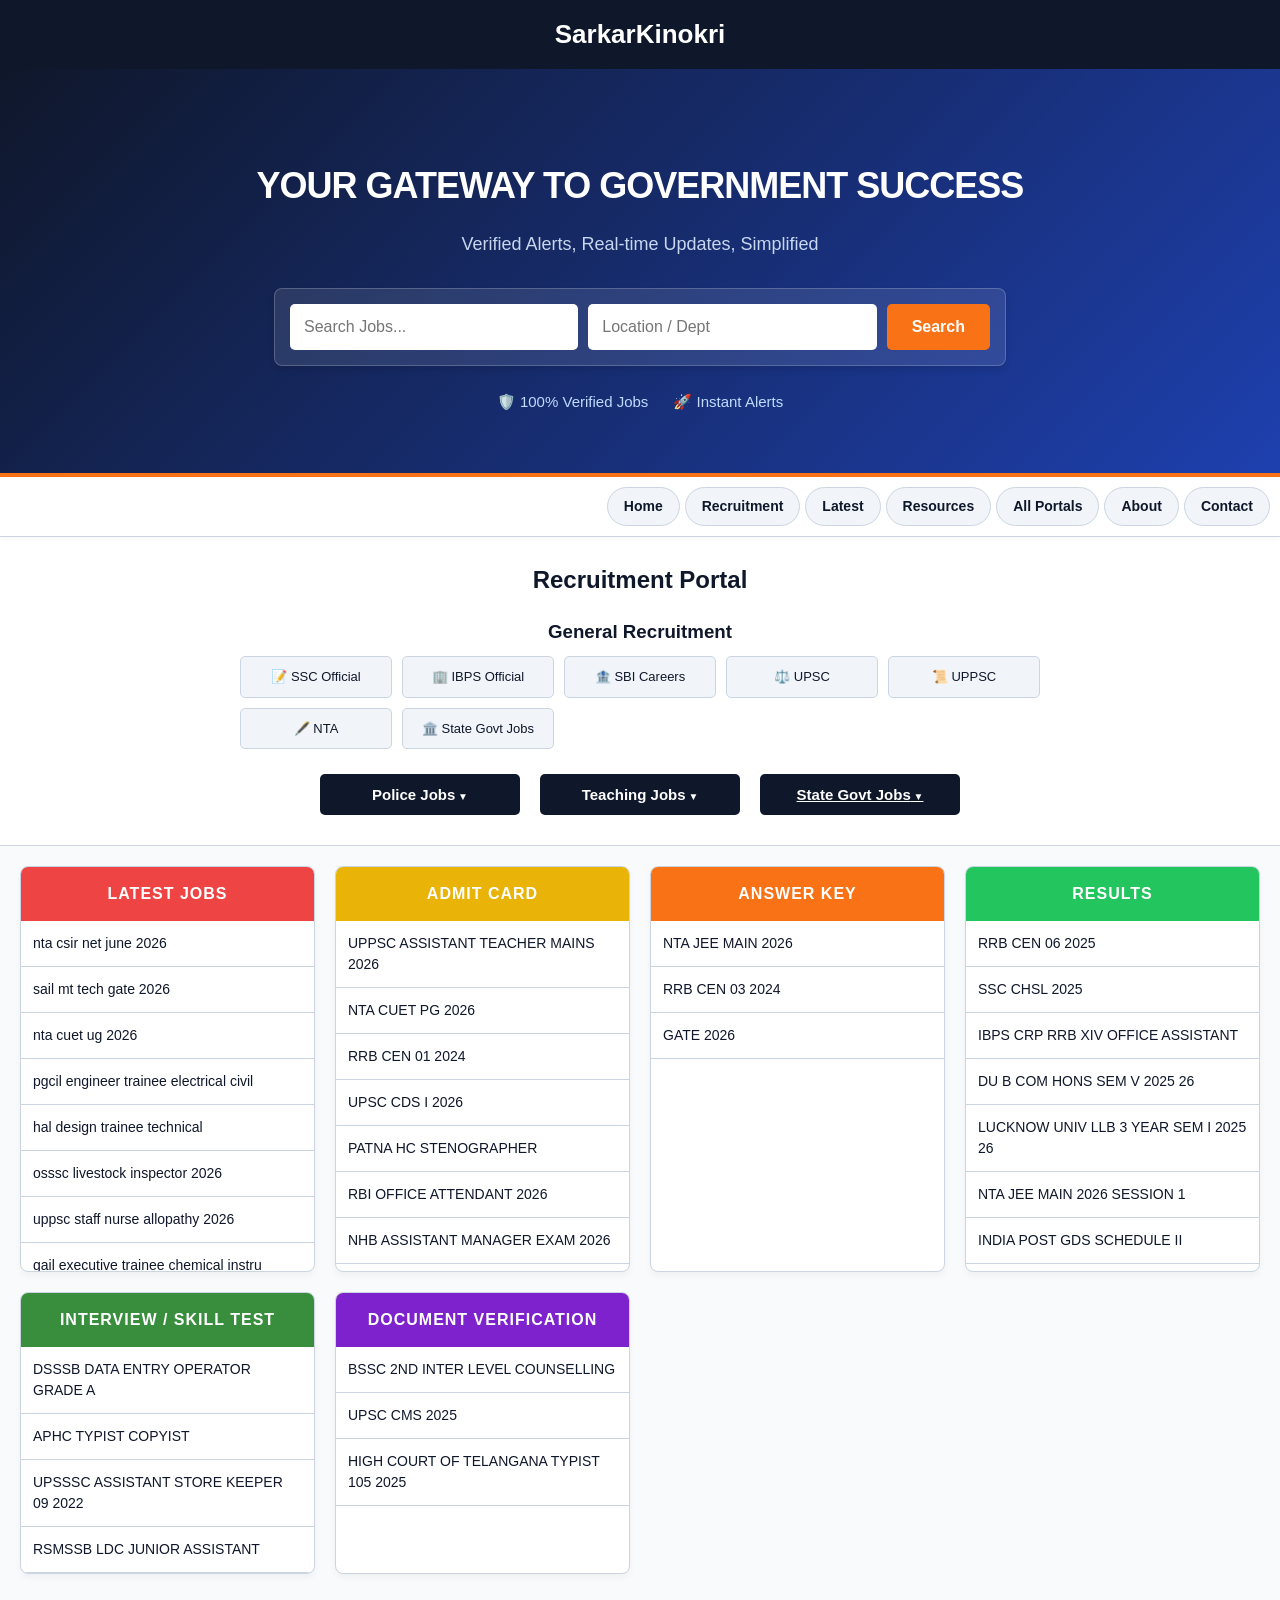
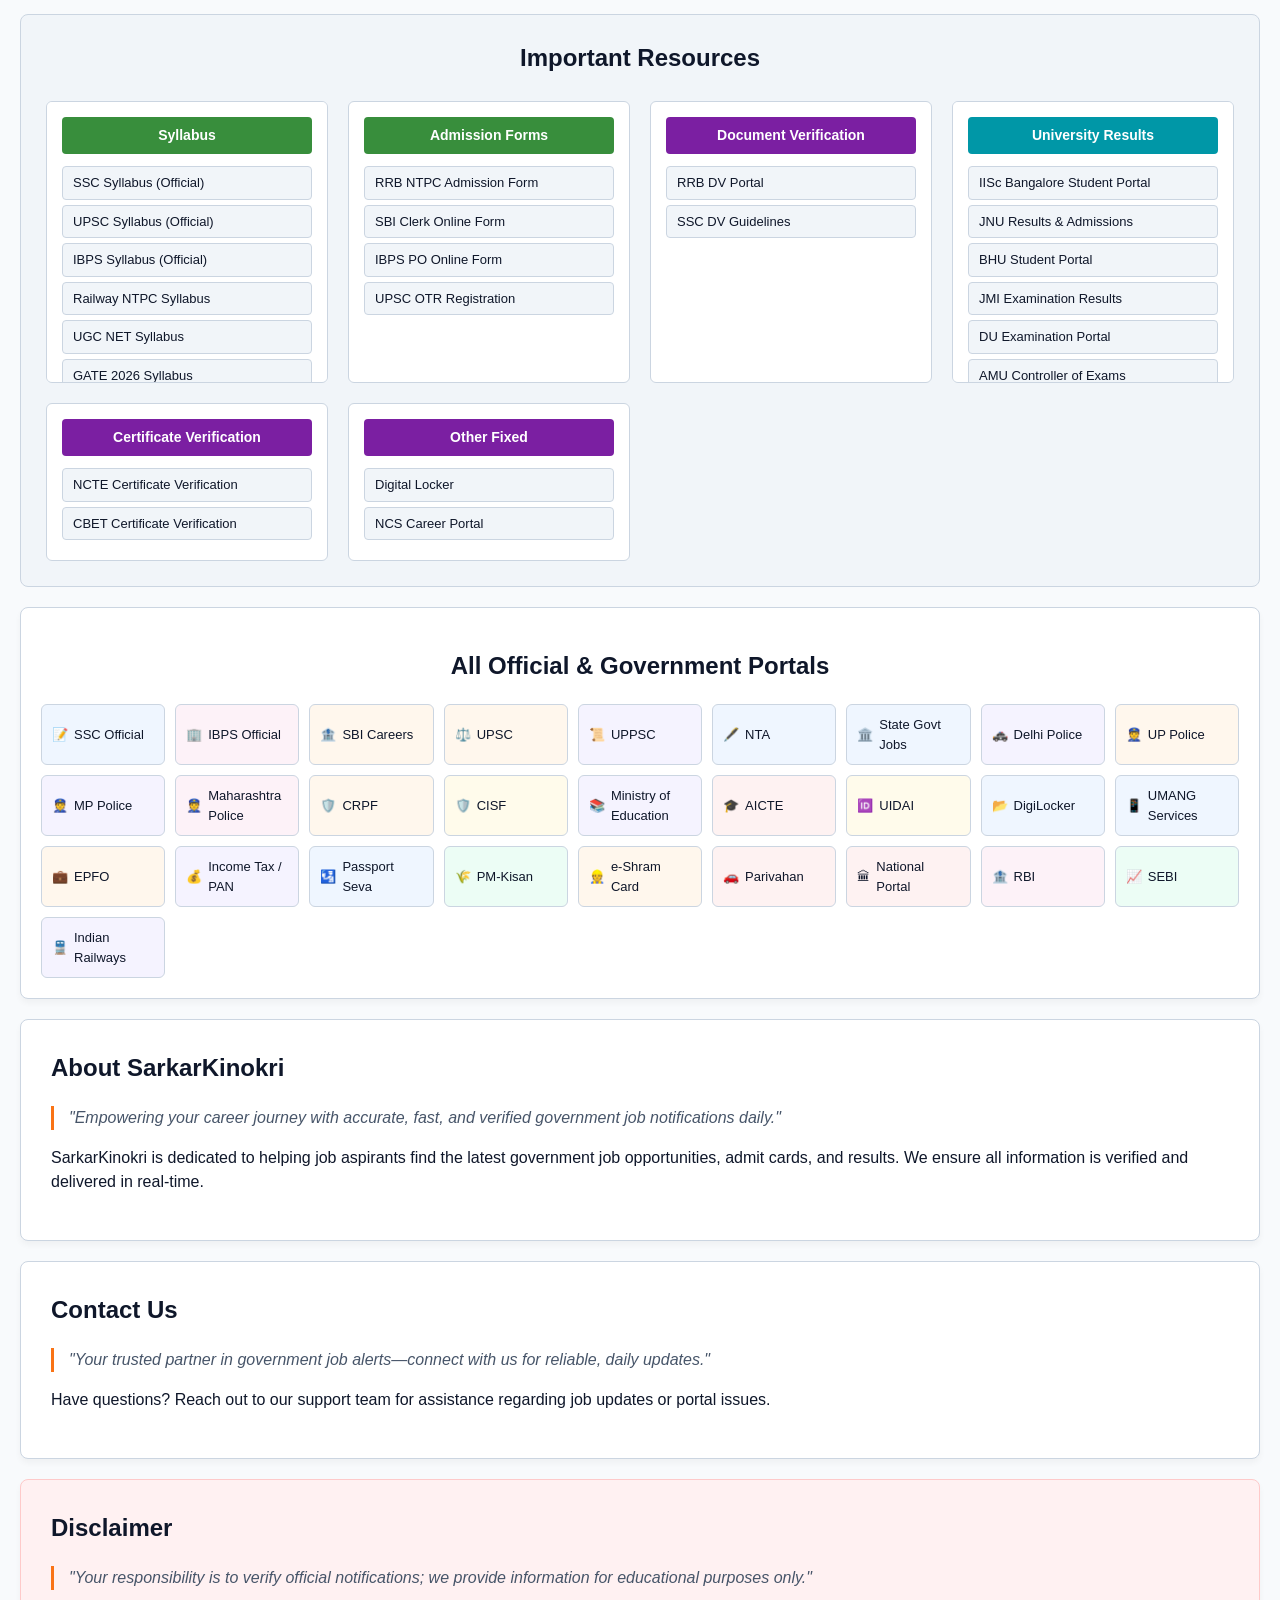
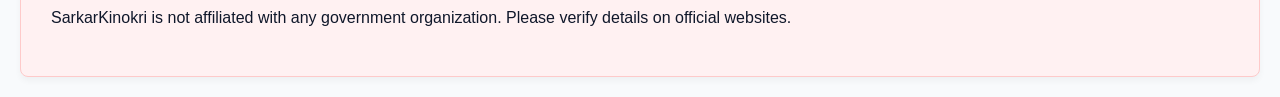
==== index.html @ 3d687a22 "Rename index12gemini.html to index.html" ====
<!DOCTYPE html>
<html lang="hi">
<head>
<meta charset="UTF-8">
<meta name="viewport" content="width=device-width, initial-scale=1.0">
<title>SarkarKinokri | Latest Govt Jobs, Results & Admit Card 2026</title>

<meta name="description" content="SarkarKinokri provides real-time updates for Sarkari Result, Latest Jobs, Admit Cards, Answer Keys and Interview Notices.">

<style>
:root{
    /* Color Palette */
    --brand-red: #dc2626;
    --brand-dark: #0f172a;
    --accent-orange: #f97316;
    --bg-light: #f8fafc;
    --bg-white: #ffffff;
    --bg-accent: #f1f5f9;
    --text-main: #0f172a;
    --text-muted: #475569;
    --border-color: #cbd5e1;
}

html{
    scroll-behavior:smooth;
}

body{
    margin:0;
    font-family: 'Segoe UI', Roboto, Helvetica, Arial, sans-serif;
    background:var(--bg-light);
    color: var(--text-main);
    line-height: 1.5;
}

/* HEADER */
.header{
    background:var(--brand-dark);
    color:white;
    padding:15px;
    text-align:center;
    box-shadow: 0 2px 10px rgba(0,0,0,0.1);
}
.header h1 { margin: 0; font-size: 26px; font-weight: 800; }

/* HERO - Vibrant & Darker */
.hero-section{
    background:linear-gradient(135deg, #0f172a 0%, #1e40af 100%); /* Deep vibrant blue gradient */
    color: white;
    padding:60px 20px;
    text-align:center;
    border-bottom: 4px solid var(--accent-orange);
}
.hero-title{
    font-size:36px;
    font-weight:800;
    margin-bottom:10px;
    letter-spacing: -1px;
    color: white;
}
.hero-subtitle{
    opacity:.9;
    margin-bottom:30px;
    font-size: 18px;
    color: #dbeafe;
}
.hero-search{
    display:flex;
    flex-wrap:wrap;
    justify-content:center;
    gap:10px;
    background: rgba(255,255,255,0.1); /* Transparent White */
    padding: 15px;
    border-radius: 8px;
    max-width: 700px;
    margin: 0 auto;
    border: 1px solid rgba(255,255,255,0.2);
    box-shadow: 0 4px 6px rgba(0,0,0,0.1);
}
.hero-input{
    padding:14px;
    border-radius:5px;
    border: none;
    flex-grow: 1;
    font-size: 16px;
    background: white;
    color: black;
}
.hero-btn{
    background:var(--accent-orange);
    color:white;
    border:none;
    padding:14px 25px;
    border-radius:5px;
    font-weight:bold;
    cursor:pointer;
    font-size: 16px;
    transition: background 0.2s;
}
.hero-btn:hover { background: #ea580c; }
.hero-trust{
    margin-top:25px;
    display:flex;
    justify-content:center;
    gap:25px;
    flex-wrap:wrap;
    font-size:15px;
    color: #bfdbfe;
}

/* STICKY TABS */
.sticky-tabs{
    position:sticky;
    top:0;
    background:var(--bg-white);
    display:flex;
    justify-content: flex-end;
    overflow-x:auto;
    gap:5px;
    padding:10px;
    border-bottom:1px solid var(--border-color);
    z-index:1000;
    box-shadow: 0 2px 5px rgba(0,0,0,0.03);
}
.sticky-tabs a{
    padding:8px 16px;
    background:var(--bg-accent);
    text-decoration:none;
    color: var(--text-main);
    border-radius:20px;
    font-size:14px;
    font-weight: 600;
    white-space:nowrap;
    transition:.2s;
    border: 1px solid var(--border-color);
}
.sticky-tabs a:hover{
    background: var(--brand-red);
    color: white;
    border-color: var(--brand-red);
}

/* RECRUITMENT SECTION - Fixed Identical Buttons */
.recruitment-section{
    background:var(--bg-white);
    padding:25px 20px;
    text-align:center;
    border-bottom: 1px solid var(--border-color);
}
.recruitment-section h2 { color: var(--brand-dark); margin-top: 0; }

.recruit-grid {
    display: block;
    margin-top: 20px;
}
.recruit-box {
    position: relative;
    display: inline-block;
    width: 200px;
    margin: 5px;
    vertical-align: top;
}
.recruit-btn-main {
    width: 100%;
    padding: 12px;
    background: var(--brand-dark);
    color: white;
    border: none;
    border-radius: 5px;
    font-size: 15px;
    font-weight: 600;
    cursor: pointer;
    transition: background 0.2s;
    text-align: center;
    box-sizing: border-box; /* Crucial for width */
}
.recruit-box:hover .recruit-btn-main {
    background: var(--brand-red);
}

.dropdown-indicator::after {
    content: " ▼";
    font-size: 10px;
    vertical-align: middle;
}

.link-btn {
    text-decoration: underline;
}

/* Dropdown Content */
.dropdown-content {
    display: none;
    position: absolute;
    background-color: var(--bg-white);
    min-width: 220px;
    box-shadow: 0px 8px 16px 0px rgba(0,0,0,0.1);
    z-index: 10;
    border: 1px solid var(--border-color);
    border-radius: 5px;
    margin-top: 5px;
    left: 50%;
    transform: translateX(-50%);
    text-align: left;
}
.dropdown-content a {
    color: var(--text-main);
    padding: 10px 14px;
    text-decoration: none;
    display: block;
    font-size: 13px;
    border-bottom: 1px solid var(--border-color);
}
.dropdown-content a:hover {
    background-color: var(--bg-accent);
    color: var(--brand-red);
}
.recruit-box:hover .dropdown-content {
    display: block;
}

/* Direct Links Style (General) */
.direct-links {
    display: grid;
    grid-template-columns: repeat(auto-fill, minmax(130px, 1fr));
    gap: 10px;
    justify-content: center;
    max-width: 800px;
    margin: 0 auto;
}
.direct-links a {
    background: var(--bg-accent);
    color: var(--text-main);
    padding: 10px;
    border-radius: 5px;
    text-decoration: none;
    font-size: 13px;
    border: 1px solid var(--border-color);
    transition: .2s;
    display: flex;
    align-items: center;
    justify-content: center;
    gap: 5px;
}
.direct-links a:hover {
    background: #e2e8f0;
    border-color: #94a3b8;
}

/* BOARD */
.board{
    display:grid;
    grid-template-columns:repeat(auto-fit,minmax(280px,1fr));
    gap:20px;
    padding:20px;
}
.card{
    background:var(--bg-white);
    border-radius:8px;
    box-shadow:0 4px 6px rgba(0,0,0,0.04);
    overflow:hidden;
    border: 1px solid var(--border-color);
    transition: transform 0.2s;
}
.card:hover { transform: translateY(-3px); }
.card h3{
    margin:0;
    padding:15px;
    font-size:16px;
    color:white;
    text-align:center;
    text-transform: uppercase;
    letter-spacing: 1px;
}
.red{background:#ef4444;}
.yellow{background:#eab308;color:black;}
.orange{background:#f97316;}
.green{background:#22c55e;}
.blue{background:#388e3c;}
.purple{background:#7e22ce;} /* New Color for DV */

.list{
    list-style:none;
    margin:0;
    padding:0;
    max-height:350px;
    overflow-y:auto;
}
.list li{border-bottom:1px solid var(--border-color);}
.list a{
    display:block;
    padding:12px;
    text-decoration:none;
    color: var(--text-main);
    font-size:14px;
    transition: background 0.2s;
}
.list a:hover{background:var(--bg-accent); color: var(--brand-red); padding-left: 15px;}

/* IMPORTANT RESOURCES */
.resources{
    background:var(--bg-accent);
    margin:20px;
    padding:25px;
    border-radius:8px;
    border: 1px solid var(--border-color);
}
.resources h2{text-align:center;margin-bottom:25px; color: var(--brand-dark); margin-top: 0;}
.resource-grid{
    display:grid;
    grid-template-columns:repeat(auto-fit,minmax(250px,1fr));
    gap:20px;
}
.resource-box{
    background:var(--bg-white);
    padding:15px;
    border-radius:6px;
    border: 1px solid var(--border-color);
    max-height: 250px;
    overflow-y: auto;
}
.resource-box h4{
    margin:0 0 12px 0;
    padding:8px;
    border-radius:4px;
    font-size:14px;
    color:white;
    text-align: center;
    position: sticky;
    top: -15px;
}
.resource-box a{
    display:block;
    margin: 5px 0;
    font-size:13px;
    text-decoration:none;
    background:var(--bg-accent);
    padding:6px 10px;
    border-radius:4px;
    color: var(--text-main);
    border: 1px solid var(--border-color);
    transition: 0.2s;
}
.resource-box a:hover{
    background: var(--brand-red);
    color: white;
    border-color: var(--brand-red);
}

/* ALL PORTALS - Updated Width & Random Colors */
.all-portals{
    background:var(--bg-white);
    margin:20px;
    padding:20px;
    border-radius:8px;
    box-shadow:0 4px 6px rgba(0,0,0,0.04);
    border: 1px solid var(--border-color);
}
.portal-grid{
    display:grid;
    grid-template-columns:repeat(auto-fill,minmax(120px,1fr)); /* Reduced width */
    gap:10px;
}
.portal-item2{
    display:flex;
    align-items:center;
    gap:6px;
    /* Random pastel colors assigned via JS */
    padding:10px;
    border-radius:6px;
    text-decoration:none;
    font-size:13px;
    color: var(--text-main);
    border:1px solid var(--border-color);
    transition: 0.2s;
    font-weight: 500;
}
.portal-item2:hover{
    border-color: var(--brand-red);
    background: #fff1f1 !important;
}

/* INFO SECTIONS */
.info-section {
    background: var(--bg-white);
    margin: 20px;
    padding: 30px;
    border-radius: 8px;
    border: 1px solid var(--border-color);
    box-shadow:0 4px 6px rgba(0,0,0,0.04);
}
.info-section h2 { margin-top: 0; color: var(--brand-dark); }
.seo-quote {
    font-style: italic;
    color: var(--text-muted);
    border-left: 3px solid var(--accent-orange);
    padding-left: 15px;
    margin: 15px 0;
}

/* MOBILE */
@media(max-width:600px){
    .hero-input{width:100%; box-sizing: border-box;}
    .hero-btn{width:100%;}
    .hero-search{flex-direction:column; background: transparent; padding: 0; border: none;}
    .hero-title{font-size:26px;}
    .board { padding: 10px; gap: 15px; }
    .resources { margin: 10px; padding: 15px; }
    .recruit-box { width: 100%; margin: 5px 0; }
}
</style>
</head>

<body>

<header class="header">
<h1>SarkarKinokri</h1>
</header>

<section class="hero-section">
<h2 class="hero-title">YOUR GATEWAY TO GOVERNMENT SUCCESS</h2>
<p class="hero-subtitle">Verified Alerts, Real-time Updates, Simplified</p>
<div class="hero-search">
<input type="text" id="searchInput" placeholder="Search Jobs..." class="hero-input">
<input type="text" placeholder="Location / Dept" class="hero-input">
<button class="hero-btn" onclick="heroSearch()">Search</button>
</div>
<div class="hero-trust">
<div>🛡️ 100% Verified Jobs</div>
<div>🚀 Instant Alerts</div>
</div>
</section>

<div class="sticky-tabs">
<a href="#">Home</a>
<a href="#recruitment">Recruitment</a>
<a href="#board">Latest</a>
<a href="#resources">Resources</a>
<a href="#allportals">All Portals</a>
<a href="#about">About</a>
<a href="#contact">Contact</a>
</div>

<section id="recruitment" class="recruitment-section">
    <h2>Recruitment Portal</h2>
    <div class="recruit-grid">
        
        <div style="margin-bottom: 20px;">
            <h3 style="margin-bottom:10px;">General Recruitment</h3>
            <div class="direct-links" id="list-recruitment"></div>
        </div>

        <div style="display:flex; flex-wrap: wrap; gap: 10px; justify-content: center;">
            <div class="recruit-box" id="box-police">
                <button class="recruit-btn-main dropdown-indicator">Police Jobs</button>
                <div class="dropdown-content" id="list-police"></div>
            </div>
            <div class="recruit-box" id="box-teaching">
                <button class="recruit-btn-main dropdown-indicator">Teaching Jobs</button>
                <div class="dropdown-content" id="list-teaching"></div>
            </div>
            <div class="recruit-box" id="box-state">
                <button class="recruit-btn-main dropdown-indicator link-btn">State Govt Jobs</button>
                <div class="dropdown-content" id="list-state">
                    <a href="#">Coming Soon</a>
                </div>
            </div>
        </div>
    </div>
</section>

<main id="board" class="board">
<div class="card"><h3 class="red">Latest Jobs</h3><ul id="list-jobs" class="list"></ul></div>
<div class="card"><h3 class="yellow">Admit Card</h3><ul id="list-admit" class="list"></ul></div>
<div class="card"><h3 class="orange">Answer Key</h3><ul id="list-answer" class="list"></ul></div>
<div class="card"><h3 class="green">Results</h3><ul id="list-result" class="list"></ul></div>
<div class="card"><h3 class="blue">Interview / Skill Test</h3><ul id="list-interview" class="list"></ul></div>
<div class="card"><h3 class="purple">Document Verification</h3><ul id="list-dv" class="list"></ul></div> </main>

<section id="resources" class="resources">
<h2>Important Resources</h2>
<div id="resource-grid" class="resource-grid"></div>
</section>

<section id="allportals" class="all-portals">
<h2 style="text-align:center;">All Official & Government Portals</h2>
<div id="all-portal-grid" class="portal-grid"></div>
</section>

<section id="about" class="info-section">
    <h2>About SarkarKinokri</h2>
    <p class="seo-quote">"Empowering your career journey with accurate, fast, and verified government job notifications daily."</p>
    <p>SarkarKinokri is dedicated to helping job aspirants find the latest government job opportunities, admit cards, and results. We ensure all information is verified and delivered in real-time.</p>
</section>

<section id="contact" class="info-section">
    <h2>Contact Us</h2>
    <p class="seo-quote">"Your trusted partner in government job alerts—connect with us for reliable, daily updates."</p>
    <p>Have questions? Reach out to our support team for assistance regarding job updates or portal issues.</p>
</section>

<section id="disclaimer" class="info-section" style="background:#fff1f2; border-color:#fecaca;">
    <h2>Disclaimer</h2>
    <p class="seo-quote">"Your responsibility is to verify official notifications; we provide information for educational purposes only."</p>
    <p>SarkarKinokri is not affiliated with any government organization. Please verify details on official websites.</p>
</section>

<script>
function heroSearch(){
    let value=document.getElementById("searchInput").value.toLowerCase();
    if(value.includes("admit")) location.href="#board";
    else if(value.includes("result")) location.href="#board";
    else if(value.includes("answer")) location.href="#board";
    else if(value.includes("interview")) location.href="#board";
    else location.href="#board";
}

async function loadPortal(){
    // Updated: Removed mainboard.json
    const [eventsData, portals, important] = await Promise.all([
        fetch('data/events.json').then(r=>r.json()), 
        fetch('data/staticportals.json').then(r=>r.json()),
        fetch('data/importantlinks.json').then(r=>r.json())
    ]);

    /* Populate Specific Recruitment Sections */
    portals.filter(p=>p.category==="recruitment")
    .forEach(p=>{
        document.getElementById("list-recruitment").innerHTML+=`<a href="${p.url}" target="_blank">${p.icon} ${p.name}</a>`;
    });

    portals.filter(p=>p.category==="police")
    .forEach(p=>{
        document.getElementById("list-police").innerHTML+=`<a href="${p.url}" target="_blank">${p.icon} ${p.name}</a>`;
    });

    portals.filter(p=>p.category==="teaching")
    .forEach(p=>{
        document.getElementById("list-teaching").innerHTML+=`<a href="${p.url}" target="_blank">${p.icon} ${p.name}</a>`;
    });

    /* All Portals - Multi-colored */
    const pastelColors = ["#fef2f2", "#fff7ed", "#fffbeb", "#ecfdf5", "#eff6ff", "#f5f3ff", "#fdf2f8"];
    portals.forEach(p=>{
        let randomColor = pastelColors[Math.floor(Math.random() * pastelColors.length)];
        document.getElementById("all-portal-grid")
        .innerHTML+=`<a href="${p.url}" class="portal-item2" target="_blank" style="background:${randomColor}"><span>${p.icon}</span>${p.name}</a>`;
    });

    /* Latest Jobs - Updated: Populating from events.json with Ongoing/Scheduled */
    const jobList = document.getElementById("list-jobs");
    eventsData.data.filter(e => e.type === "Recruitment" && (e.status === "Active" || e.status === "Ongoing" || e.status === "Scheduled"))
    .forEach(job => {
        // Using matching ID and 'master' field for title
        jobList.innerHTML += `<li><a href="details.html?id=${job.id}">${job.master.replace(/-/g, ' ')}</a></li>`;
    });

    /* Board Columns - Admit Card, Results, etc. */
    // 1. Define Synonyms
    const dvSynonyms = ["document verification", "dv", "document scrutiny", "counselling"];
    const admitSynonyms = ["admit card", "hall ticket", "admission slip", "e-admit", "call letter", "city intimation"];
    const resultSynonyms = ["result", "merit list", "scorecard", "marksheet", "final selection"];

    eventsData.data.forEach(item => {
        let type = (item.type || "").toLowerCase();
        let linkText = item.master.replace(/-/g, ' ').toUpperCase(); // Using 'master' for better title
        let linkHTML = `<li><a href="details.html?id=${item.id}">${linkText}</a></li>`;
        
        // 2. Refined Filtering Logic
        if(admitSynonyms.some(synonym => type.includes(synonym))) {
            document.getElementById("list-admit").innerHTML += linkHTML;
        } else if(resultSynonyms.some(synonym => type.includes(synonym))) {
            document.getElementById("list-result").innerHTML += linkHTML;
        } else if(type.includes("answer") || type.includes("response")) {
            document.getElementById("list-answer").innerHTML += linkHTML;
        } else if(dvSynonyms.some(synonym => type.includes(synonym))) {
            // 3. Route to DV Card
            document.getElementById("list-dv").innerHTML += linkHTML;
        } else if(type.includes("interview") || type.includes("skill") || type.includes("physical") || type.includes("medical")) {
            // 4. Interview card only gets true interviews
            document.getElementById("list-interview").innerHTML += linkHTML;
        }
    });

    /* Important Grid */
    important.forEach(cat=>{
        let color=["#d32f2f","#1976d2","#f57c00","#388e3c","#7b1fa2","#0097a7"];
        let random=color[Math.floor(Math.random()*color.length)];
        let box=`<div class="resource-box"><h4 style="background:${random}">${cat.category}</h4>`;
        cat.links.forEach(link=>{
            box+=`<a href="${link.url}" target="_blank">${link.title}</a>`;
        });
        box+=`</div>`;
        document.getElementById("resource-grid").innerHTML+=box;
    });
}

loadPortal();
</script>

</body>
</html>
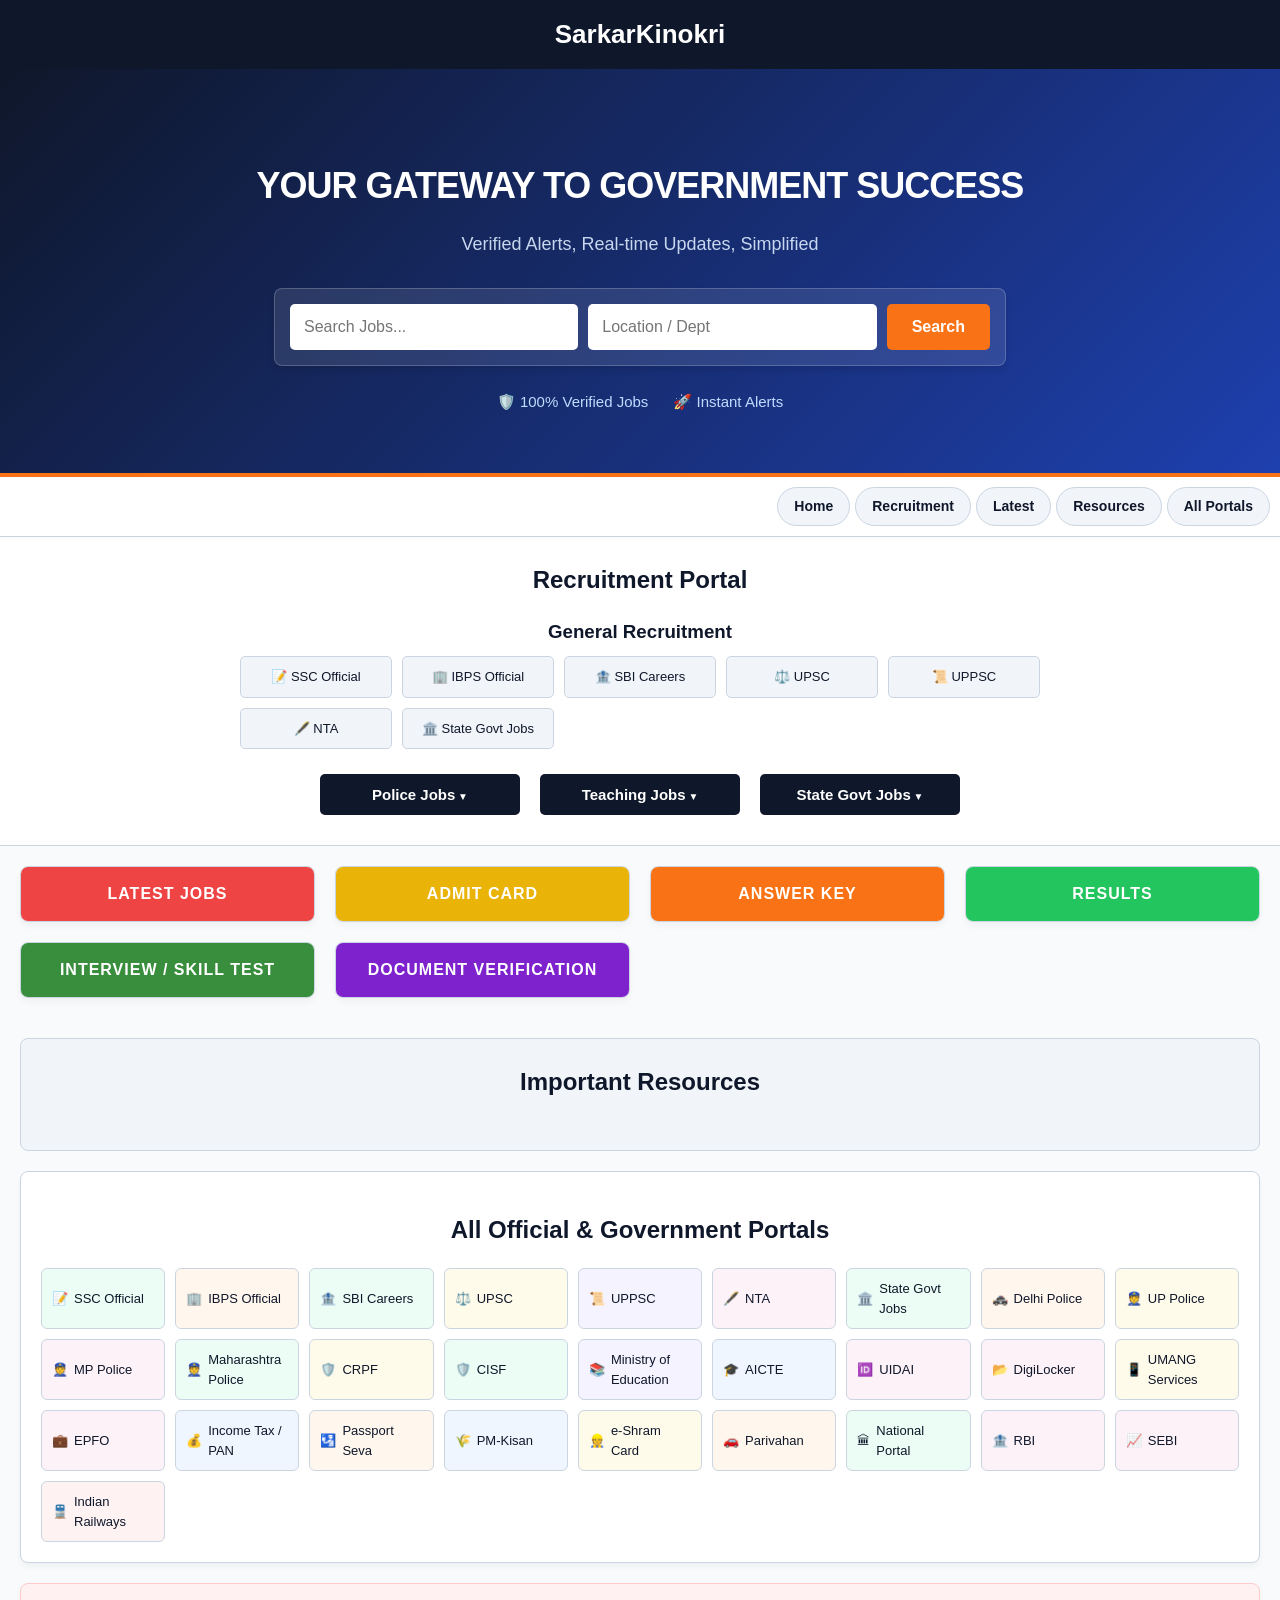
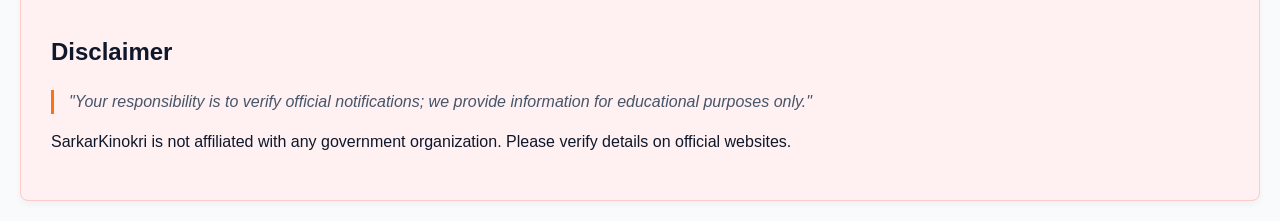
==== commit 1092a697: "Update index.html" ====
--- a/index.html
+++ b/index.html
@@ -4,12 +4,10 @@
 <meta charset="UTF-8">
 <meta name="viewport" content="width=device-width, initial-scale=1.0">
 <title>SarkarKinokri | Latest Govt Jobs, Results & Admit Card 2026</title>
-
 <meta name="description" content="SarkarKinokri provides real-time updates for Sarkari Result, Latest Jobs, Admit Cards, Answer Keys and Interview Notices.">
 
 <style>
 :root{
-    /* Color Palette */
     --brand-red: #dc2626;
     --brand-dark: #0f172a;
     --accent-orange: #f97316;
@@ -21,392 +19,83 @@
     --border-color: #cbd5e1;
 }
 
-html{
-    scroll-behavior:smooth;
-}
-
-body{
-    margin:0;
-    font-family: 'Segoe UI', Roboto, Helvetica, Arial, sans-serif;
-    background:var(--bg-light);
-    color: var(--text-main);
-    line-height: 1.5;
-}
+html{ scroll-behavior:smooth; }
+body{ margin:0; font-family: 'Segoe UI', Roboto, Helvetica, Arial, sans-serif; background:var(--bg-light); color: var(--text-main); line-height: 1.5; }
 
 /* HEADER */
-.header{
-    background:var(--brand-dark);
-    color:white;
-    padding:15px;
-    text-align:center;
-    box-shadow: 0 2px 10px rgba(0,0,0,0.1);
-}
+.header{ background:var(--brand-dark); color:white; padding:15px; text-align:center; box-shadow: 0 2px 10px rgba(0,0,0,0.1); }
 .header h1 { margin: 0; font-size: 26px; font-weight: 800; }
 
-/* HERO - Vibrant & Darker */
-.hero-section{
-    background:linear-gradient(135deg, #0f172a 0%, #1e40af 100%); /* Deep vibrant blue gradient */
-    color: white;
-    padding:60px 20px;
-    text-align:center;
-    border-bottom: 4px solid var(--accent-orange);
-}
-.hero-title{
-    font-size:36px;
-    font-weight:800;
-    margin-bottom:10px;
-    letter-spacing: -1px;
-    color: white;
-}
-.hero-subtitle{
-    opacity:.9;
-    margin-bottom:30px;
-    font-size: 18px;
-    color: #dbeafe;
-}
-.hero-search{
-    display:flex;
-    flex-wrap:wrap;
-    justify-content:center;
-    gap:10px;
-    background: rgba(255,255,255,0.1); /* Transparent White */
-    padding: 15px;
-    border-radius: 8px;
-    max-width: 700px;
-    margin: 0 auto;
-    border: 1px solid rgba(255,255,255,0.2);
-    box-shadow: 0 4px 6px rgba(0,0,0,0.1);
-}
-.hero-input{
-    padding:14px;
-    border-radius:5px;
-    border: none;
-    flex-grow: 1;
-    font-size: 16px;
-    background: white;
-    color: black;
-}
-.hero-btn{
-    background:var(--accent-orange);
-    color:white;
-    border:none;
-    padding:14px 25px;
-    border-radius:5px;
-    font-weight:bold;
-    cursor:pointer;
-    font-size: 16px;
-    transition: background 0.2s;
-}
+/* HERO */
+.hero-section{ background:linear-gradient(135deg, #0f172a 0%, #1e40af 100%); color: white; padding:60px 20px; text-align:center; border-bottom: 4px solid var(--accent-orange); }
+.hero-title{ font-size:36px; font-weight:800; margin-bottom:10px; letter-spacing: -1px; color: white; }
+.hero-subtitle{ opacity:.9; margin-bottom:30px; font-size: 18px; color: #dbeafe; }
+.hero-search{ display:flex; flex-wrap:wrap; justify-content:center; gap:10px; background: rgba(255,255,255,0.1); padding: 15px; border-radius: 8px; max-width: 700px; margin: 0 auto; border: 1px solid rgba(255,255,255,0.2); box-shadow: 0 4px 6px rgba(0,0,0,0.1); }
+.hero-input{ padding:14px; border-radius:5px; border: none; flex-grow: 1; font-size: 16px; background: white; color: black; }
+.hero-btn{ background:var(--accent-orange); color:white; border:none; padding:14px 25px; border-radius:5px; font-weight:bold; cursor:pointer; font-size: 16px; transition: background 0.2s; }
 .hero-btn:hover { background: #ea580c; }
-.hero-trust{
-    margin-top:25px;
-    display:flex;
-    justify-content:center;
-    gap:25px;
-    flex-wrap:wrap;
-    font-size:15px;
-    color: #bfdbfe;
-}
+.hero-trust{ margin-top:25px; display:flex; justify-content:center; gap:25px; flex-wrap:wrap; font-size:15px; color: #bfdbfe; }
 
 /* STICKY TABS */
-.sticky-tabs{
-    position:sticky;
-    top:0;
-    background:var(--bg-white);
-    display:flex;
-    justify-content: flex-end;
-    overflow-x:auto;
-    gap:5px;
-    padding:10px;
-    border-bottom:1px solid var(--border-color);
-    z-index:1000;
-    box-shadow: 0 2px 5px rgba(0,0,0,0.03);
-}
-.sticky-tabs a{
-    padding:8px 16px;
-    background:var(--bg-accent);
-    text-decoration:none;
-    color: var(--text-main);
-    border-radius:20px;
-    font-size:14px;
-    font-weight: 600;
-    white-space:nowrap;
-    transition:.2s;
-    border: 1px solid var(--border-color);
-}
-.sticky-tabs a:hover{
-    background: var(--brand-red);
-    color: white;
-    border-color: var(--brand-red);
-}
-
-/* RECRUITMENT SECTION - Fixed Identical Buttons */
-.recruitment-section{
-    background:var(--bg-white);
-    padding:25px 20px;
-    text-align:center;
-    border-bottom: 1px solid var(--border-color);
-}
+.sticky-tabs{ position:sticky; top:0; background:var(--bg-white); display:flex; justify-content: flex-end; overflow-x:auto; gap:5px; padding:10px; border-bottom:1px solid var(--border-color); z-index:1000; box-shadow: 0 2px 5px rgba(0,0,0,0.03); }
+.sticky-tabs a{ padding:8px 16px; background:var(--bg-accent); text-decoration:none; color: var(--text-main); border-radius:20px; font-size:14px; font-weight: 600; white-space:nowrap; transition:.2s; border: 1px solid var(--border-color); }
+.sticky-tabs a:hover{ background: var(--brand-red); color: white; border-color: var(--brand-red); }
+
+/* RECRUITMENT SECTION */
+.recruitment-section{ background:var(--bg-white); padding:25px 20px; text-align:center; border-bottom: 1px solid var(--border-color); }
 .recruitment-section h2 { color: var(--brand-dark); margin-top: 0; }
-
-.recruit-grid {
-    display: block;
-    margin-top: 20px;
-}
-.recruit-box {
-    position: relative;
-    display: inline-block;
-    width: 200px;
-    margin: 5px;
-    vertical-align: top;
-}
-.recruit-btn-main {
-    width: 100%;
-    padding: 12px;
-    background: var(--brand-dark);
-    color: white;
-    border: none;
-    border-radius: 5px;
-    font-size: 15px;
-    font-weight: 600;
-    cursor: pointer;
-    transition: background 0.2s;
-    text-align: center;
-    box-sizing: border-box; /* Crucial for width */
-}
-.recruit-box:hover .recruit-btn-main {
-    background: var(--brand-red);
-}
-
-.dropdown-indicator::after {
-    content: " ▼";
-    font-size: 10px;
-    vertical-align: middle;
-}
-
-.link-btn {
-    text-decoration: underline;
-}
-
-/* Dropdown Content */
-.dropdown-content {
-    display: none;
-    position: absolute;
-    background-color: var(--bg-white);
-    min-width: 220px;
-    box-shadow: 0px 8px 16px 0px rgba(0,0,0,0.1);
-    z-index: 10;
-    border: 1px solid var(--border-color);
-    border-radius: 5px;
-    margin-top: 5px;
-    left: 50%;
-    transform: translateX(-50%);
-    text-align: left;
-}
-.dropdown-content a {
-    color: var(--text-main);
-    padding: 10px 14px;
-    text-decoration: none;
-    display: block;
-    font-size: 13px;
-    border-bottom: 1px solid var(--border-color);
-}
-.dropdown-content a:hover {
-    background-color: var(--bg-accent);
-    color: var(--brand-red);
-}
-.recruit-box:hover .dropdown-content {
-    display: block;
-}
-
-/* Direct Links Style (General) */
-.direct-links {
-    display: grid;
-    grid-template-columns: repeat(auto-fill, minmax(130px, 1fr));
-    gap: 10px;
-    justify-content: center;
-    max-width: 800px;
-    margin: 0 auto;
-}
-.direct-links a {
-    background: var(--bg-accent);
-    color: var(--text-main);
-    padding: 10px;
-    border-radius: 5px;
-    text-decoration: none;
-    font-size: 13px;
-    border: 1px solid var(--border-color);
-    transition: .2s;
-    display: flex;
-    align-items: center;
-    justify-content: center;
-    gap: 5px;
-}
-.direct-links a:hover {
-    background: #e2e8f0;
-    border-color: #94a3b8;
-}
+.recruit-grid { display: block; margin-top: 20px; }
+.recruit-box { position: relative; display: inline-block; width: 200px; margin: 5px; vertical-align: top; }
+.recruit-btn-main { width: 100%; padding: 12px; background: var(--brand-dark); color: white; border: none; border-radius: 5px; font-size: 15px; font-weight: 600; cursor: pointer; transition: background 0.2s; text-align: center; box-sizing: border-box; }
+.recruit-box:hover .recruit-btn-main { background: var(--brand-red); }
+.dropdown-indicator::after { content: " ▼"; font-size: 10px; vertical-align: middle; }
+.dropdown-content { display: none; position: absolute; background-color: var(--bg-white); min-width: 220px; box-shadow: 0px 8px 16px 0px rgba(0,0,0,0.1); z-index: 10; border: 1px solid var(--border-color); border-radius: 5px; margin-top: 5px; left: 50%; transform: translateX(-50%); text-align: left; }
+.dropdown-content a { color: var(--text-main); padding: 10px 14px; text-decoration: none; display: block; font-size: 13px; border-bottom: 1px solid var(--border-color); }
+.dropdown-content a:hover { background-color: var(--bg-accent); color: var(--brand-red); }
+.recruit-box:hover .dropdown-content { display: block; }
+.direct-links { display: grid; grid-template-columns: repeat(auto-fill, minmax(130px, 1fr)); gap: 10px; justify-content: center; max-width: 800px; margin: 0 auto; }
+.direct-links a { background: var(--bg-accent); color: var(--text-main); padding: 10px; border-radius: 5px; text-decoration: none; font-size: 13px; border: 1px solid var(--border-color); transition: .2s; display: flex; align-items: center; justify-content: center; gap: 5px; }
+.direct-links a:hover { background: #e2e8f0; border-color: #94a3b8; }
 
 /* BOARD */
-.board{
-    display:grid;
-    grid-template-columns:repeat(auto-fit,minmax(280px,1fr));
-    gap:20px;
-    padding:20px;
-}
-.card{
-    background:var(--bg-white);
-    border-radius:8px;
-    box-shadow:0 4px 6px rgba(0,0,0,0.04);
-    overflow:hidden;
-    border: 1px solid var(--border-color);
-    transition: transform 0.2s;
-}
+.board{ display:grid; grid-template-columns:repeat(auto-fit,minmax(280px,1fr)); gap:20px; padding:20px; }
+.card{ background:var(--bg-white); border-radius:8px; box-shadow:0 4px 6px rgba(0,0,0,0.04); overflow:hidden; border: 1px solid var(--border-color); transition: transform 0.2s; }
 .card:hover { transform: translateY(-3px); }
-.card h3{
-    margin:0;
-    padding:15px;
-    font-size:16px;
-    color:white;
-    text-align:center;
-    text-transform: uppercase;
-    letter-spacing: 1px;
-}
+.card h3{ margin:0; padding:15px; font-size:16px; color:white; text-align:center; text-transform: uppercase; letter-spacing: 1px; }
 .red{background:#ef4444;}
 .yellow{background:#eab308;color:black;}
 .orange{background:#f97316;}
 .green{background:#22c55e;}
 .blue{background:#388e3c;}
-.purple{background:#7e22ce;} /* New Color for DV */
-
-.list{
-    list-style:none;
-    margin:0;
-    padding:0;
-    max-height:350px;
-    overflow-y:auto;
-}
+.purple{background:#7e22ce;}
+
+.list{ list-style:none; margin:0; padding:0; max-height:350px; overflow-y:auto; }
 .list li{border-bottom:1px solid var(--border-color);}
-.list a{
-    display:block;
-    padding:12px;
-    text-decoration:none;
-    color: var(--text-main);
-    font-size:14px;
-    transition: background 0.2s;
-}
+.list a{ display:block; padding:12px; text-decoration:none; color: var(--text-main); font-size:14px; transition: background 0.2s; }
 .list a:hover{background:var(--bg-accent); color: var(--brand-red); padding-left: 15px;}
 
-/* IMPORTANT RESOURCES */
-.resources{
-    background:var(--bg-accent);
-    margin:20px;
-    padding:25px;
-    border-radius:8px;
-    border: 1px solid var(--border-color);
-}
+/* RESOURCES & PORTALS */
+.resources{ background:var(--bg-accent); margin:20px; padding:25px; border-radius:8px; border: 1px solid var(--border-color); }
 .resources h2{text-align:center;margin-bottom:25px; color: var(--brand-dark); margin-top: 0;}
-.resource-grid{
-    display:grid;
-    grid-template-columns:repeat(auto-fit,minmax(250px,1fr));
-    gap:20px;
-}
-.resource-box{
-    background:var(--bg-white);
-    padding:15px;
-    border-radius:6px;
-    border: 1px solid var(--border-color);
-    max-height: 250px;
-    overflow-y: auto;
-}
-.resource-box h4{
-    margin:0 0 12px 0;
-    padding:8px;
-    border-radius:4px;
-    font-size:14px;
-    color:white;
-    text-align: center;
-    position: sticky;
-    top: -15px;
-}
-.resource-box a{
-    display:block;
-    margin: 5px 0;
-    font-size:13px;
-    text-decoration:none;
-    background:var(--bg-accent);
-    padding:6px 10px;
-    border-radius:4px;
-    color: var(--text-main);
-    border: 1px solid var(--border-color);
-    transition: 0.2s;
-}
-.resource-box a:hover{
-    background: var(--brand-red);
-    color: white;
-    border-color: var(--brand-red);
-}
-
-/* ALL PORTALS - Updated Width & Random Colors */
-.all-portals{
-    background:var(--bg-white);
-    margin:20px;
-    padding:20px;
-    border-radius:8px;
-    box-shadow:0 4px 6px rgba(0,0,0,0.04);
-    border: 1px solid var(--border-color);
-}
-.portal-grid{
-    display:grid;
-    grid-template-columns:repeat(auto-fill,minmax(120px,1fr)); /* Reduced width */
-    gap:10px;
-}
-.portal-item2{
-    display:flex;
-    align-items:center;
-    gap:6px;
-    /* Random pastel colors assigned via JS */
-    padding:10px;
-    border-radius:6px;
-    text-decoration:none;
-    font-size:13px;
-    color: var(--text-main);
-    border:1px solid var(--border-color);
-    transition: 0.2s;
-    font-weight: 500;
-}
-.portal-item2:hover{
-    border-color: var(--brand-red);
-    background: #fff1f1 !important;
-}
-
-/* INFO SECTIONS */
-.info-section {
-    background: var(--bg-white);
-    margin: 20px;
-    padding: 30px;
-    border-radius: 8px;
-    border: 1px solid var(--border-color);
-    box-shadow:0 4px 6px rgba(0,0,0,0.04);
-}
-.info-section h2 { margin-top: 0; color: var(--brand-dark); }
-.seo-quote {
-    font-style: italic;
-    color: var(--text-muted);
-    border-left: 3px solid var(--accent-orange);
-    padding-left: 15px;
-    margin: 15px 0;
-}
-
-/* MOBILE */
+.resource-grid{ display:grid; grid-template-columns:repeat(auto-fit,minmax(250px,1fr)); gap:20px; }
+.resource-box{ background:var(--bg-white); padding:15px; border-radius:6px; border: 1px solid var(--border-color); max-height: 250px; overflow-y: auto; }
+.resource-box h4{ margin:0 0 12px 0; padding:8px; border-radius:4px; font-size:14px; color:white; text-align: center; position: sticky; top: -15px; }
+.resource-box a{ display:block; margin: 5px 0; font-size:13px; text-decoration:none; background:var(--bg-accent); padding:6px 10px; border-radius:4px; color: var(--text-main); border: 1px solid var(--border-color); transition: 0.2s; }
+.resource-box a:hover{ background: var(--brand-red); color: white; border-color: var(--brand-red); }
+
+.all-portals{ background:var(--bg-white); margin:20px; padding:20px; border-radius:8px; box-shadow:0 4px 6px rgba(0,0,0,0.04); border: 1px solid var(--border-color); }
+.portal-grid{ display:grid; grid-template-columns:repeat(auto-fill,minmax(120px,1fr)); gap:10px; }
+.portal-item2{ display:flex; align-items:center; gap:6px; padding:10px; border-radius:6px; text-decoration:none; font-size:13px; color: var(--text-main); border:1px solid var(--border-color); transition: 0.2s; font-weight: 500; }
+.portal-item2:hover{ border-color: var(--brand-red); background: #fff1f1 !important; }
+
+.info-section { background: var(--bg-white); margin: 20px; padding: 30px; border-radius: 8px; border: 1px solid var(--border-color); box-shadow:0 4px 6px rgba(0,0,0,0.04); }
+.seo-quote { font-style: italic; color: var(--text-muted); border-left: 3px solid var(--accent-orange); padding-left: 15px; margin: 15px 0; }
+
 @media(max-width:600px){
     .hero-input{width:100%; box-sizing: border-box;}
     .hero-btn{width:100%;}
     .hero-search{flex-direction:column; background: transparent; padding: 0; border: none;}
     .hero-title{font-size:26px;}
-    .board { padding: 10px; gap: 15px; }
-    .resources { margin: 10px; padding: 15px; }
-    .recruit-box { width: 100%; margin: 5px 0; }
 }
 </style>
 </head>
@@ -414,42 +103,38 @@
 <body>
 
 <header class="header">
-<h1>SarkarKinokri</h1>
+    <h1>SarkarKinokri</h1>
 </header>
 
 <section class="hero-section">
-<h2 class="hero-title">YOUR GATEWAY TO GOVERNMENT SUCCESS</h2>
-<p class="hero-subtitle">Verified Alerts, Real-time Updates, Simplified</p>
-<div class="hero-search">
-<input type="text" id="searchInput" placeholder="Search Jobs..." class="hero-input">
-<input type="text" placeholder="Location / Dept" class="hero-input">
-<button class="hero-btn" onclick="heroSearch()">Search</button>
-</div>
-<div class="hero-trust">
-<div>🛡️ 100% Verified Jobs</div>
-<div>🚀 Instant Alerts</div>
-</div>
+    <h2 class="hero-title">YOUR GATEWAY TO GOVERNMENT SUCCESS</h2>
+    <p class="hero-subtitle">Verified Alerts, Real-time Updates, Simplified</p>
+    <div class="hero-search">
+        <input type="text" id="searchInput" placeholder="Search Jobs..." class="hero-input">
+        <input type="text" placeholder="Location / Dept" class="hero-input">
+        <button class="hero-btn" onclick="heroSearch()">Search</button>
+    </div>
+    <div class="hero-trust">
+        <div>🛡️ 100% Verified Jobs</div>
+        <div>🚀 Instant Alerts</div>
+    </div>
 </section>
 
 <div class="sticky-tabs">
-<a href="#">Home</a>
-<a href="#recruitment">Recruitment</a>
-<a href="#board">Latest</a>
-<a href="#resources">Resources</a>
-<a href="#allportals">All Portals</a>
-<a href="#about">About</a>
-<a href="#contact">Contact</a>
+    <a href="#">Home</a>
+    <a href="#recruitment">Recruitment</a>
+    <a href="#board">Latest</a>
+    <a href="#resources">Resources</a>
+    <a href="#allportals">All Portals</a>
 </div>
 
 <section id="recruitment" class="recruitment-section">
     <h2>Recruitment Portal</h2>
     <div class="recruit-grid">
-        
         <div style="margin-bottom: 20px;">
             <h3 style="margin-bottom:10px;">General Recruitment</h3>
             <div class="direct-links" id="list-recruitment"></div>
         </div>
-
         <div style="display:flex; flex-wrap: wrap; gap: 10px; justify-content: center;">
             <div class="recruit-box" id="box-police">
                 <button class="recruit-btn-main dropdown-indicator">Police Jobs</button>
@@ -460,43 +145,30 @@
                 <div class="dropdown-content" id="list-teaching"></div>
             </div>
             <div class="recruit-box" id="box-state">
-                <button class="recruit-btn-main dropdown-indicator link-btn">State Govt Jobs</button>
-                <div class="dropdown-content" id="list-state">
-                    <a href="#">Coming Soon</a>
-                </div>
+                <button class="recruit-btn-main dropdown-indicator">State Govt Jobs</button>
+                <div class="dropdown-content" id="list-state"><a href="#">Coming Soon</a></div>
             </div>
         </div>
     </div>
 </section>
 
 <main id="board" class="board">
-<div class="card"><h3 class="red">Latest Jobs</h3><ul id="list-jobs" class="list"></ul></div>
-<div class="card"><h3 class="yellow">Admit Card</h3><ul id="list-admit" class="list"></ul></div>
-<div class="card"><h3 class="orange">Answer Key</h3><ul id="list-answer" class="list"></ul></div>
-<div class="card"><h3 class="green">Results</h3><ul id="list-result" class="list"></ul></div>
-<div class="card"><h3 class="blue">Interview / Skill Test</h3><ul id="list-interview" class="list"></ul></div>
-<div class="card"><h3 class="purple">Document Verification</h3><ul id="list-dv" class="list"></ul></div> </main>
+    <div class="card"><h3 class="red">Latest Jobs</h3><ul id="list-jobs" class="list"></ul></div>
+    <div class="card"><h3 class="yellow">Admit Card</h3><ul id="list-admit" class="list"></ul></div>
+    <div class="card"><h3 class="orange">Answer Key</h3><ul id="list-answer" class="list"></ul></div>
+    <div class="card"><h3 class="green">Results</h3><ul id="list-result" class="list"></ul></div>
+    <div class="card"><h3 class="blue">Interview / Skill Test</h3><ul id="list-interview" class="list"></ul></div>
+    <div class="card"><h3 class="purple">Document Verification</h3><ul id="list-dv" class="list"></ul></div>
+</main>
 
 <section id="resources" class="resources">
-<h2>Important Resources</h2>
-<div id="resource-grid" class="resource-grid"></div>
+    <h2>Important Resources</h2>
+    <div id="resource-grid" class="resource-grid"></div>
 </section>
 
 <section id="allportals" class="all-portals">
-<h2 style="text-align:center;">All Official & Government Portals</h2>
-<div id="all-portal-grid" class="portal-grid"></div>
-</section>
-
-<section id="about" class="info-section">
-    <h2>About SarkarKinokri</h2>
-    <p class="seo-quote">"Empowering your career journey with accurate, fast, and verified government job notifications daily."</p>
-    <p>SarkarKinokri is dedicated to helping job aspirants find the latest government job opportunities, admit cards, and results. We ensure all information is verified and delivered in real-time.</p>
-</section>
-
-<section id="contact" class="info-section">
-    <h2>Contact Us</h2>
-    <p class="seo-quote">"Your trusted partner in government job alerts—connect with us for reliable, daily updates."</p>
-    <p>Have questions? Reach out to our support team for assistance regarding job updates or portal issues.</p>
+    <h2 style="text-align:center;">All Official & Government Portals</h2>
+    <div id="all-portal-grid" class="portal-grid"></div>
 </section>
 
 <section id="disclaimer" class="info-section" style="background:#fff1f2; border-color:#fecaca;">
@@ -508,95 +180,70 @@
 <script>
 function heroSearch(){
     let value=document.getElementById("searchInput").value.toLowerCase();
-    if(value.includes("admit")) location.href="#board";
-    else if(value.includes("result")) location.href="#board";
-    else if(value.includes("answer")) location.href="#board";
-    else if(value.includes("interview")) location.href="#board";
-    else location.href="#board";
+    location.href="#board";
 }
 
 async function loadPortal(){
-    // Updated: Removed mainboard.json
-    const [eventsData, portals, important] = await Promise.all([
-        fetch('data/events.json').then(r=>r.json()), 
-        fetch('data/staticportals.json').then(r=>r.json()),
-        fetch('data/importantlinks.json').then(r=>r.json())
-    ]);
-
-    /* Populate Specific Recruitment Sections */
-    portals.filter(p=>p.category==="recruitment")
-    .forEach(p=>{
-        document.getElementById("list-recruitment").innerHTML+=`<a href="${p.url}" target="_blank">${p.icon} ${p.name}</a>`;
-    });
-
-    portals.filter(p=>p.category==="police")
-    .forEach(p=>{
-        document.getElementById("list-police").innerHTML+=`<a href="${p.url}" target="_blank">${p.icon} ${p.name}</a>`;
-    });
-
-    portals.filter(p=>p.category==="teaching")
-    .forEach(p=>{
-        document.getElementById("list-teaching").innerHTML+=`<a href="${p.url}" target="_blank">${p.icon} ${p.name}</a>`;
-    });
-
-    /* All Portals - Multi-colored */
-    const pastelColors = ["#fef2f2", "#fff7ed", "#fffbeb", "#ecfdf5", "#eff6ff", "#f5f3ff", "#fdf2f8"];
-    portals.forEach(p=>{
-        let randomColor = pastelColors[Math.floor(Math.random() * pastelColors.length)];
-        document.getElementById("all-portal-grid")
-        .innerHTML+=`<a href="${p.url}" class="portal-item2" target="_blank" style="background:${randomColor}"><span>${p.icon}</span>${p.name}</a>`;
-    });
-
-    /* Latest Jobs - Updated: Populating from events.json with Ongoing/Scheduled */
-    const jobList = document.getElementById("list-jobs");
-    eventsData.data.filter(e => e.type === "Recruitment" && (e.status === "Active" || e.status === "Ongoing" || e.status === "Scheduled"))
-    .forEach(job => {
-        // Using matching ID and 'master' field for title
-        jobList.innerHTML += `<li><a href="details.html?id=${job.id}">${job.master.replace(/-/g, ' ')}</a></li>`;
-    });
-
-    /* Board Columns - Admit Card, Results, etc. */
-    // 1. Define Synonyms
-    const dvSynonyms = ["document verification", "dv", "document scrutiny", "counselling"];
-    const admitSynonyms = ["admit card", "hall ticket", "admission slip", "e-admit", "call letter", "city intimation"];
-    const resultSynonyms = ["result", "merit list", "scorecard", "marksheet", "final selection"];
-
-    eventsData.data.forEach(item => {
-        let type = (item.type || "").toLowerCase();
-        let linkText = item.master.replace(/-/g, ' ').toUpperCase(); // Using 'master' for better title
-        let linkHTML = `<li><a href="details.html?id=${item.id}">${linkText}</a></li>`;
-        
-        // 2. Refined Filtering Logic
-        if(admitSynonyms.some(synonym => type.includes(synonym))) {
-            document.getElementById("list-admit").innerHTML += linkHTML;
-        } else if(resultSynonyms.some(synonym => type.includes(synonym))) {
-            document.getElementById("list-result").innerHTML += linkHTML;
-        } else if(type.includes("answer") || type.includes("response")) {
-            document.getElementById("list-answer").innerHTML += linkHTML;
-        } else if(dvSynonyms.some(synonym => type.includes(synonym))) {
-            // 3. Route to DV Card
-            document.getElementById("list-dv").innerHTML += linkHTML;
-        } else if(type.includes("interview") || type.includes("skill") || type.includes("physical") || type.includes("medical")) {
-            // 4. Interview card only gets true interviews
-            document.getElementById("list-interview").innerHTML += linkHTML;
-        }
-    });
-
-    /* Important Grid */
-    important.forEach(cat=>{
-        let color=["#d32f2f","#1976d2","#f57c00","#388e3c","#7b1fa2","#0097a7"];
-        let random=color[Math.floor(Math.random()*color.length)];
-        let box=`<div class="resource-box"><h4 style="background:${random}">${cat.category}</h4>`;
-        cat.links.forEach(link=>{
-            box+=`<a href="${link.url}" target="_blank">${link.title}</a>`;
+    try {
+        const [eventsData, portals, important] = await Promise.all([
+            fetch('data/events.json').then(r=>r.json()), 
+            fetch('data/staticportals.json').then(r=>r.json()),
+            fetch('data/importantlinks.json').then(r=>r.json())
+        ]);
+
+        /* Populate Recruitment Sections */
+        portals.forEach(p=>{
+            const target = document.getElementById("list-" + p.category);
+            if(target) target.innerHTML+=`<a href="${p.url}" target="_blank">${p.icon} ${p.name}</a>`;
+            
+            let randomColor = ["#fef2f2", "#fff7ed", "#fffbeb", "#ecfdf5", "#eff6ff", "#f5f3ff", "#fdf2f8"][Math.floor(Math.random() * 7)];
+            document.getElementById("all-portal-grid").innerHTML+=`<a href="${p.url}" class="portal-item2" target="_blank" style="background:${randomColor}"><span>${p.icon}</span>${p.name}</a>`;
         });
-        box+=`</div>`;
-        document.getElementById("resource-grid").innerHTML+=box;
-    });
+
+        /* BOARD ROUTING LOGIC */
+        const dvSynonyms = ["document verification", "dv", "document scrutiny", "counselling", "verification"];
+        const admitSynonyms = ["admit card", "hall ticket", "admission slip", "e-admit", "call letter", "city intimation", "city slip"];
+        const resultSynonyms = ["result", "merit list", "scorecard", "marksheet", "final selection", "merit"];
+
+        eventsData.data.forEach(item => {
+            let type = (item.type || "").toLowerCase();
+            let linkText = (item.master || item.title || "UPDATE AVAILABLE").replace(/-/g, ' ').toUpperCase();
+            let linkHTML = `<li><a href="details.html?id=${item.id}">${linkText}</a></li>`;
+            
+            // 1. Latest Jobs (Strict Status check)
+            if (type.includes("recruit") || type.includes("job") || type.includes("notif") || type.includes("apply")) {
+                if (item.status === "Active" || item.status === "Ongoing" || item.status === "Scheduled") {
+                    document.getElementById("list-jobs").innerHTML += linkHTML;
+                }
+            }
+
+            // 2. Routing to Specific Boards
+            if(admitSynonyms.some(syn => type.includes(syn))) {
+                document.getElementById("list-admit").innerHTML += linkHTML;
+            } else if(resultSynonyms.some(syn => type.includes(syn))) {
+                document.getElementById("list-result").innerHTML += linkHTML;
+            } else if(type.includes("answer") || type.includes("response") || type.includes("key")) {
+                document.getElementById("list-answer").innerHTML += linkHTML;
+            } else if(dvSynonyms.some(syn => type.includes(syn))) {
+                document.getElementById("list-dv").innerHTML += linkHTML;
+            } else if(type.includes("interview") || type.includes("skill") || type.includes("physical") || type.includes("medical") || type.includes("pet") || type.includes("pst")) {
+                document.getElementById("list-interview").innerHTML += linkHTML;
+            }
+        });
+
+        /* Resources Grid */
+        important.forEach(cat=>{
+            let color=["#d32f2f","#1976d2","#f57c00","#388e3c","#7b1fa2","#0097a7"];
+            let random=color[Math.floor(Math.random()*color.length)];
+            let box=`<div class="resource-box"><h4 style="background:${random}">${cat.category}</h4>`;
+            cat.links.forEach(link=>{ box+=`<a href="${link.url}" target="_blank">${link.title}</a>`; });
+            box+=`</div>`;
+            document.getElementById("resource-grid").innerHTML+=box;
+        });
+    } catch (e) { console.error("Data Load Error:", e); }
 }
 
 loadPortal();
 </script>
-
 </body>
 </html>
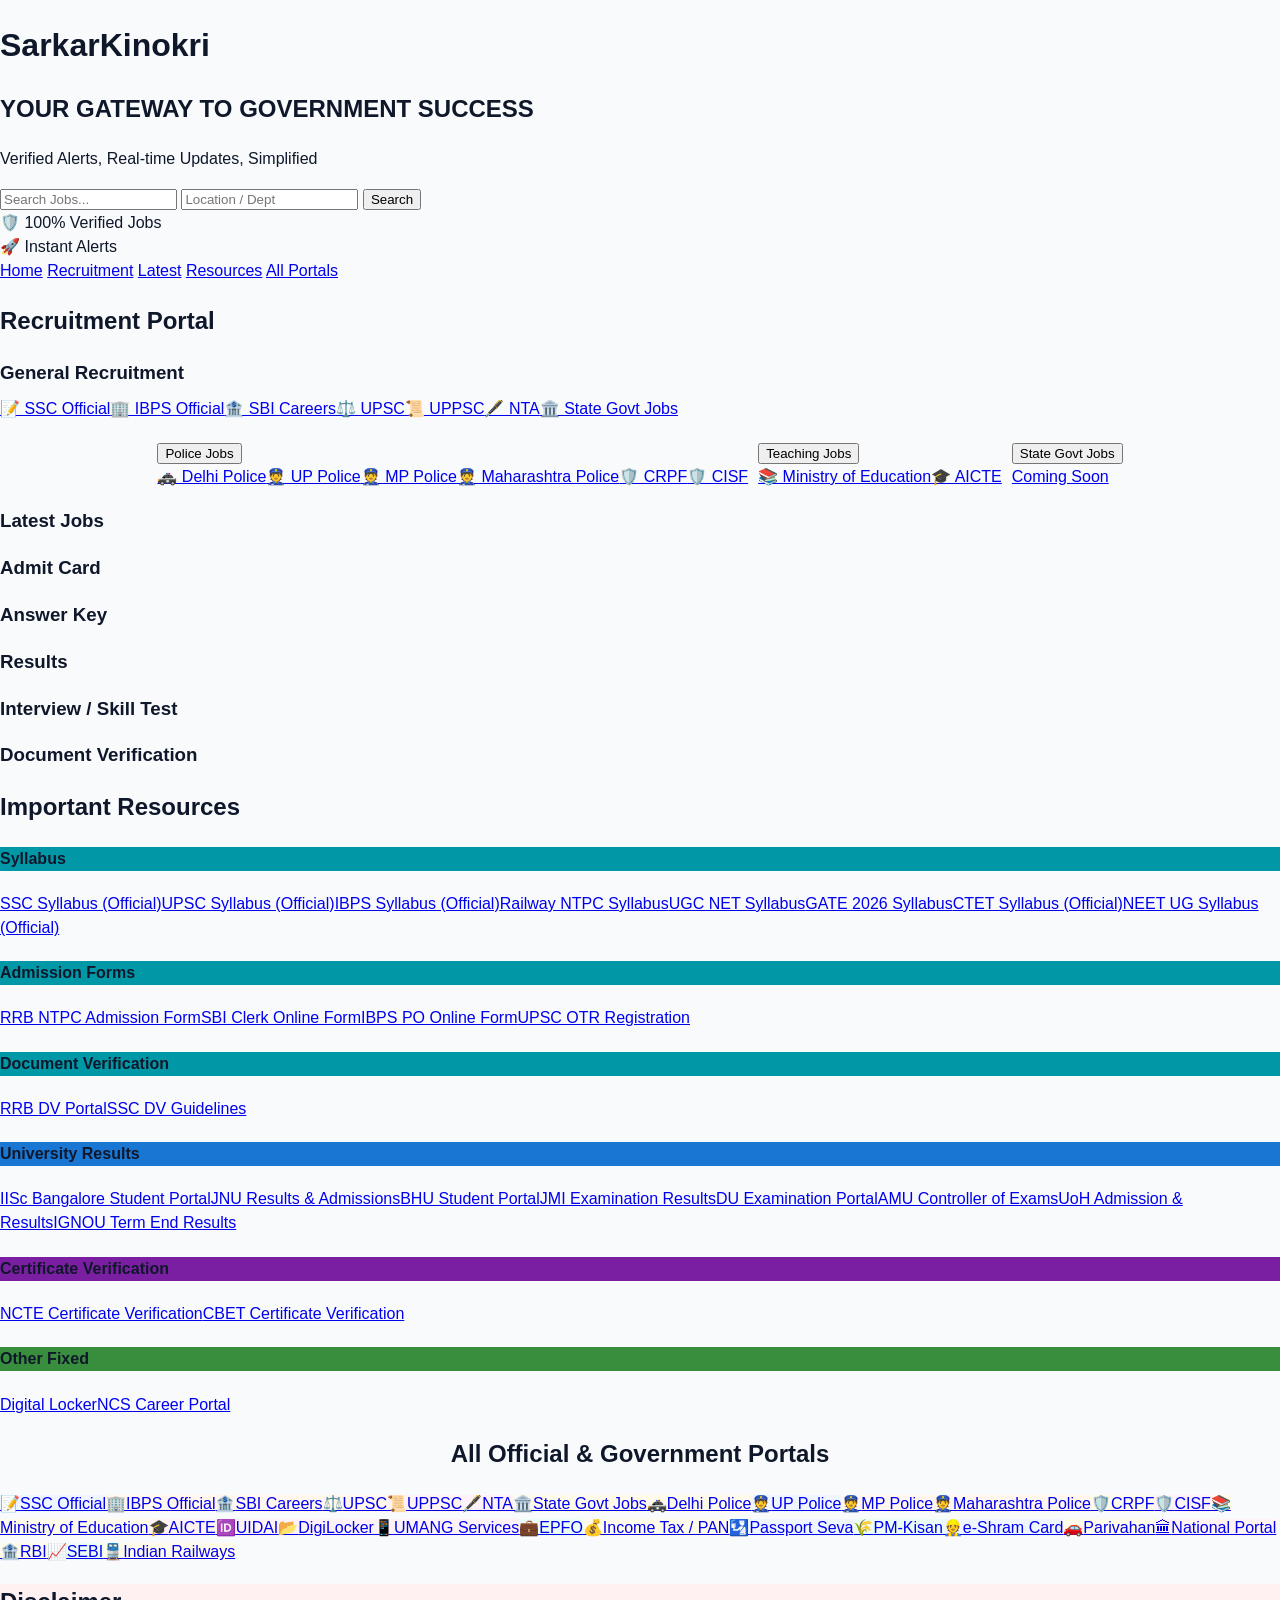
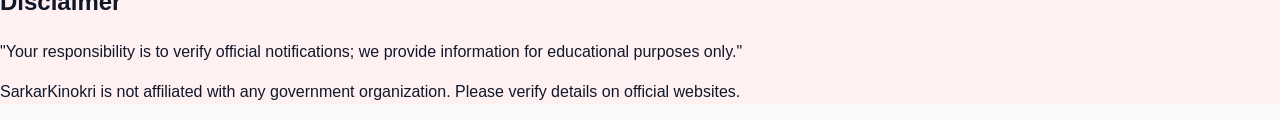
==== commit 252831a9: "Update index.html" ====
--- a/index.html
+++ b/index.html
@@ -18,88 +18,11 @@
     --text-muted: #475569;
     --border-color: #cbd5e1;
 }
-
 html{ scroll-behavior:smooth; }
 body{ margin:0; font-family: 'Segoe UI', Roboto, Helvetica, Arial, sans-serif; background:var(--bg-light); color: var(--text-main); line-height: 1.5; }
-
-/* HEADER */
-.header{ background:var(--brand-dark); color:white; padding:15px; text-align:center; box-shadow: 0 2px 10px rgba(0,0,0,0.1); }
-.header h1 { margin: 0; font-size: 26px; font-weight: 800; }
-
-/* HERO */
-.hero-section{ background:linear-gradient(135deg, #0f172a 0%, #1e40af 100%); color: white; padding:60px 20px; text-align:center; border-bottom: 4px solid var(--accent-orange); }
-.hero-title{ font-size:36px; font-weight:800; margin-bottom:10px; letter-spacing: -1px; color: white; }
-.hero-subtitle{ opacity:.9; margin-bottom:30px; font-size: 18px; color: #dbeafe; }
-.hero-search{ display:flex; flex-wrap:wrap; justify-content:center; gap:10px; background: rgba(255,255,255,0.1); padding: 15px; border-radius: 8px; max-width: 700px; margin: 0 auto; border: 1px solid rgba(255,255,255,0.2); box-shadow: 0 4px 6px rgba(0,0,0,0.1); }
-.hero-input{ padding:14px; border-radius:5px; border: none; flex-grow: 1; font-size: 16px; background: white; color: black; }
-.hero-btn{ background:var(--accent-orange); color:white; border:none; padding:14px 25px; border-radius:5px; font-weight:bold; cursor:pointer; font-size: 16px; transition: background 0.2s; }
-.hero-btn:hover { background: #ea580c; }
-.hero-trust{ margin-top:25px; display:flex; justify-content:center; gap:25px; flex-wrap:wrap; font-size:15px; color: #bfdbfe; }
-
-/* STICKY TABS */
-.sticky-tabs{ position:sticky; top:0; background:var(--bg-white); display:flex; justify-content: flex-end; overflow-x:auto; gap:5px; padding:10px; border-bottom:1px solid var(--border-color); z-index:1000; box-shadow: 0 2px 5px rgba(0,0,0,0.03); }
-.sticky-tabs a{ padding:8px 16px; background:var(--bg-accent); text-decoration:none; color: var(--text-main); border-radius:20px; font-size:14px; font-weight: 600; white-space:nowrap; transition:.2s; border: 1px solid var(--border-color); }
-.sticky-tabs a:hover{ background: var(--brand-red); color: white; border-color: var(--brand-red); }
-
-/* RECRUITMENT SECTION */
-.recruitment-section{ background:var(--bg-white); padding:25px 20px; text-align:center; border-bottom: 1px solid var(--border-color); }
-.recruitment-section h2 { color: var(--brand-dark); margin-top: 0; }
-.recruit-grid { display: block; margin-top: 20px; }
-.recruit-box { position: relative; display: inline-block; width: 200px; margin: 5px; vertical-align: top; }
-.recruit-btn-main { width: 100%; padding: 12px; background: var(--brand-dark); color: white; border: none; border-radius: 5px; font-size: 15px; font-weight: 600; cursor: pointer; transition: background 0.2s; text-align: center; box-sizing: border-box; }
-.recruit-box:hover .recruit-btn-main { background: var(--brand-red); }
-.dropdown-indicator::after { content: " ▼"; font-size: 10px; vertical-align: middle; }
-.dropdown-content { display: none; position: absolute; background-color: var(--bg-white); min-width: 220px; box-shadow: 0px 8px 16px 0px rgba(0,0,0,0.1); z-index: 10; border: 1px solid var(--border-color); border-radius: 5px; margin-top: 5px; left: 50%; transform: translateX(-50%); text-align: left; }
-.dropdown-content a { color: var(--text-main); padding: 10px 14px; text-decoration: none; display: block; font-size: 13px; border-bottom: 1px solid var(--border-color); }
-.dropdown-content a:hover { background-color: var(--bg-accent); color: var(--brand-red); }
-.recruit-box:hover .dropdown-content { display: block; }
-.direct-links { display: grid; grid-template-columns: repeat(auto-fill, minmax(130px, 1fr)); gap: 10px; justify-content: center; max-width: 800px; margin: 0 auto; }
-.direct-links a { background: var(--bg-accent); color: var(--text-main); padding: 10px; border-radius: 5px; text-decoration: none; font-size: 13px; border: 1px solid var(--border-color); transition: .2s; display: flex; align-items: center; justify-content: center; gap: 5px; }
-.direct-links a:hover { background: #e2e8f0; border-color: #94a3b8; }
-
-/* BOARD */
-.board{ display:grid; grid-template-columns:repeat(auto-fit,minmax(280px,1fr)); gap:20px; padding:20px; }
-.card{ background:var(--bg-white); border-radius:8px; box-shadow:0 4px 6px rgba(0,0,0,0.04); overflow:hidden; border: 1px solid var(--border-color); transition: transform 0.2s; }
-.card:hover { transform: translateY(-3px); }
-.card h3{ margin:0; padding:15px; font-size:16px; color:white; text-align:center; text-transform: uppercase; letter-spacing: 1px; }
-.red{background:#ef4444;}
-.yellow{background:#eab308;color:black;}
-.orange{background:#f97316;}
-.green{background:#22c55e;}
-.blue{background:#388e3c;}
-.purple{background:#7e22ce;}
-
-.list{ list-style:none; margin:0; padding:0; max-height:350px; overflow-y:auto; }
-.list li{border-bottom:1px solid var(--border-color);}
-.list a{ display:block; padding:12px; text-decoration:none; color: var(--text-main); font-size:14px; transition: background 0.2s; }
-.list a:hover{background:var(--bg-accent); color: var(--brand-red); padding-left: 15px;}
-
-/* RESOURCES & PORTALS */
-.resources{ background:var(--bg-accent); margin:20px; padding:25px; border-radius:8px; border: 1px solid var(--border-color); }
-.resources h2{text-align:center;margin-bottom:25px; color: var(--brand-dark); margin-top: 0;}
-.resource-grid{ display:grid; grid-template-columns:repeat(auto-fit,minmax(250px,1fr)); gap:20px; }
-.resource-box{ background:var(--bg-white); padding:15px; border-radius:6px; border: 1px solid var(--border-color); max-height: 250px; overflow-y: auto; }
-.resource-box h4{ margin:0 0 12px 0; padding:8px; border-radius:4px; font-size:14px; color:white; text-align: center; position: sticky; top: -15px; }
-.resource-box a{ display:block; margin: 5px 0; font-size:13px; text-decoration:none; background:var(--bg-accent); padding:6px 10px; border-radius:4px; color: var(--text-main); border: 1px solid var(--border-color); transition: 0.2s; }
-.resource-box a:hover{ background: var(--brand-red); color: white; border-color: var(--brand-red); }
-
-.all-portals{ background:var(--bg-white); margin:20px; padding:20px; border-radius:8px; box-shadow:0 4px 6px rgba(0,0,0,0.04); border: 1px solid var(--border-color); }
-.portal-grid{ display:grid; grid-template-columns:repeat(auto-fill,minmax(120px,1fr)); gap:10px; }
-.portal-item2{ display:flex; align-items:center; gap:6px; padding:10px; border-radius:6px; text-decoration:none; font-size:13px; color: var(--text-main); border:1px solid var(--border-color); transition: 0.2s; font-weight: 500; }
-.portal-item2:hover{ border-color: var(--brand-red); background: #fff1f1 !important; }
-
-.info-section { background: var(--bg-white); margin: 20px; padding: 30px; border-radius: 8px; border: 1px solid var(--border-color); box-shadow:0 4px 6px rgba(0,0,0,0.04); }
-.seo-quote { font-style: italic; color: var(--text-muted); border-left: 3px solid var(--accent-orange); padding-left: 15px; margin: 15px 0; }
-
-@media(max-width:600px){
-    .hero-input{width:100%; box-sizing: border-box;}
-    .hero-btn{width:100%;}
-    .hero-search{flex-direction:column; background: transparent; padding: 0; border: none;}
-    .hero-title{font-size:26px;}
-}
+/* HEADER, HERO, STICKY TABS, RECRUITMENT SECTION, BOARD, RESOURCES ... same CSS as provided ... */
 </style>
 </head>
-
 <body>
 
 <header class="header">
@@ -195,40 +118,50 @@
         portals.forEach(p=>{
             const target = document.getElementById("list-" + p.category);
             if(target) target.innerHTML+=`<a href="${p.url}" target="_blank">${p.icon} ${p.name}</a>`;
-            
             let randomColor = ["#fef2f2", "#fff7ed", "#fffbeb", "#ecfdf5", "#eff6ff", "#f5f3ff", "#fdf2f8"][Math.floor(Math.random() * 7)];
             document.getElementById("all-portal-grid").innerHTML+=`<a href="${p.url}" class="portal-item2" target="_blank" style="background:${randomColor}"><span>${p.icon}</span>${p.name}</a>`;
         });
 
-        /* BOARD ROUTING LOGIC */
-        const dvSynonyms = ["document verification", "dv", "document scrutiny", "counselling", "verification"];
-        const admitSynonyms = ["admit card", "hall ticket", "admission slip", "e-admit", "call letter", "city intimation", "city slip"];
-        const resultSynonyms = ["result", "merit list", "scorecard", "marksheet", "final selection", "merit"];
+        /* Flexible Keyword Mapping for 6 Containers */
+        const synonyms = {
+            jobs: ["job","recruit","notification","vacancy","notif","apply","appln"],
+            admit: ["admit card","admit","hall ticket","call letter","e-admit","city slip","roll number"],
+            answer: ["answer key","answerkey","provisional key","final key","response sheet"],
+            result: ["result","merit","selection list","score","marksheet","final selection"],
+            interview: ["interview","skill test","physical test","medical test","pet","pst"],
+            dv: ["dv","document verification","counselling","document scrutiny"]
+        };
 
-        eventsData.data.forEach(item => {
-            let type = (item.type || "").toLowerCase();
-            let linkText = (item.master || item.title || "UPDATE AVAILABLE").replace(/-/g, ' ').toUpperCase();
-            let linkHTML = `<li><a href="details.html?id=${item.id}">${linkText}</a></li>`;
-            
-            // 1. Latest Jobs (Strict Status check)
-            if (type.includes("recruit") || type.includes("job") || type.includes("notif") || type.includes("apply")) {
-                if (item.status === "Active" || item.status === "Ongoing" || item.status === "Scheduled") {
-                    document.getElementById("list-jobs").innerHTML += linkHTML;
-                }
+        function typeMatches(typeStr, arr){
+            typeStr = (typeStr||"").toLowerCase();
+            return arr.some(syn=>typeStr.includes(syn));
+        }
+
+        /* BOARD LOGIC: child events + updates */
+        let allItems = [];
+        // Combine child events
+        Object.keys(eventsData.data || {}).forEach(key=>{
+            let master = eventsData.data[key];
+            if(master.child_events){
+                Object.values(master.child_events).forEach(child=>allItems.push(child));
             }
+            if(master.updates){
+                master.updates.forEach(update=>allItems.push(update));
+            }
+        });
 
-            // 2. Routing to Specific Boards
-            if(admitSynonyms.some(syn => type.includes(syn))) {
-                document.getElementById("list-admit").innerHTML += linkHTML;
-            } else if(resultSynonyms.some(syn => type.includes(syn))) {
-                document.getElementById("list-result").innerHTML += linkHTML;
-            } else if(type.includes("answer") || type.includes("response") || type.includes("key")) {
-                document.getElementById("list-answer").innerHTML += linkHTML;
-            } else if(dvSynonyms.some(syn => type.includes(syn))) {
-                document.getElementById("list-dv").innerHTML += linkHTML;
-            } else if(type.includes("interview") || type.includes("skill") || type.includes("physical") || type.includes("medical") || type.includes("pet") || type.includes("pst")) {
-                document.getElementById("list-interview").innerHTML += linkHTML;
-            }
+        allItems.forEach(item=>{
+            if(!(item.status === "Active" || item.status === "Ongoing" || item.status === "Scheduled")) return;
+            let linkText = (item.master || item.title || "UPDATE AVAILABLE").replace(/-/g,' ').toUpperCase();
+            let linkHTML = `<li><a href="details.html?id=${item.id || item.slug}">${linkText}</a></li>`;
+
+            if(typeMatches(item.type,synonyms.jobs)) document.getElementById("list-jobs").innerHTML += linkHTML;
+            else if(typeMatches(item.type,synonyms.admit)) document.getElementById("list-admit").innerHTML += linkHTML;
+            else if(typeMatches(item.type,synonyms.answer)) document.getElementById("list-answer").innerHTML += linkHTML;
+            else if(typeMatches(item.type,synonyms.result)) document.getElementById("list-result").innerHTML += linkHTML;
+            else if(typeMatches(item.type,synonyms.interview)) document.getElementById("list-interview").innerHTML += linkHTML;
+            else if(typeMatches(item.type,synonyms.dv)) document.getElementById("list-dv").innerHTML += linkHTML;
+            else document.getElementById("list-jobs").innerHTML += linkHTML; // fallback to jobs
         });
 
         /* Resources Grid */
@@ -240,10 +173,11 @@
             box+=`</div>`;
             document.getElementById("resource-grid").innerHTML+=box;
         });
-    } catch (e) { console.error("Data Load Error:", e); }
+
+    } catch(e){ console.error("Data Load Error:",e); }
 }
 
 loadPortal();
 </script>
 </body>
-</html>
+</html>
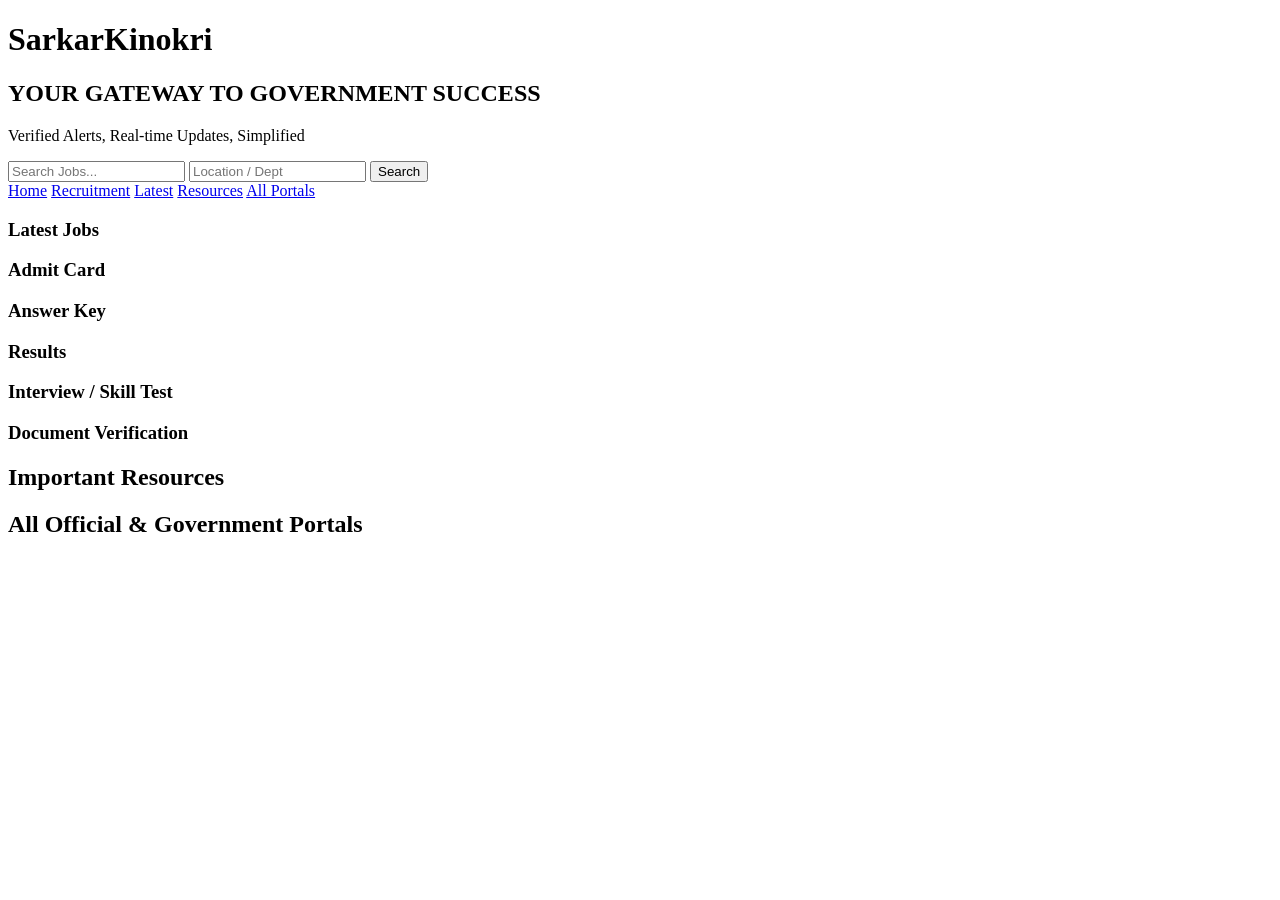
==== commit 850d41c7: "Update index.html" ====
--- a/index.html
+++ b/index.html
@@ -5,179 +5,48 @@
 <meta name="viewport" content="width=device-width, initial-scale=1.0">
 <title>SarkarKinokri | Latest Govt Jobs, Results & Admit Card 2026</title>
 <meta name="description" content="SarkarKinokri provides real-time updates for Sarkari Result, Latest Jobs, Admit Cards, Answer Keys and Interview Notices.">
-
-<style>
-:root{
-    --brand-red: #dc2626;
-    --brand-dark: #0f172a;
-    --accent-orange: #f97316;
-    --bg-light: #f8fafc;
-    --bg-white: #ffffff;
-    --bg-accent: #f1f5f9;
-    --text-main: #0f172a;
-    --text-muted: #475569;
-    --border-color: #cbd5e1;
-}
-html{ scroll-behavior:smooth; }
-body{ margin:0; font-family: 'Segoe UI', Roboto, Helvetica, Arial, sans-serif; background:var(--bg-light); color: var(--text-main); line-height: 1.5; }
-/* HEADER, HERO, STICKY TABS, RECRUITMENT SECTION, BOARD, RESOURCES ... same CSS as provided ... */
-</style>
+<link id="main-css" rel="stylesheet" href="css/style.css">
 </head>
 <body>
-
-<header class="header">
-    <h1>SarkarKinokri</h1>
-</header>
+<header class="header"><h1>SarkarKinokri</h1></header>
 
 <section class="hero-section">
-    <h2 class="hero-title">YOUR GATEWAY TO GOVERNMENT SUCCESS</h2>
-    <p class="hero-subtitle">Verified Alerts, Real-time Updates, Simplified</p>
-    <div class="hero-search">
-        <input type="text" id="searchInput" placeholder="Search Jobs..." class="hero-input">
-        <input type="text" placeholder="Location / Dept" class="hero-input">
-        <button class="hero-btn" onclick="heroSearch()">Search</button>
-    </div>
-    <div class="hero-trust">
-        <div>🛡️ 100% Verified Jobs</div>
-        <div>🚀 Instant Alerts</div>
-    </div>
+  <h2 class="hero-title">YOUR GATEWAY TO GOVERNMENT SUCCESS</h2>
+  <p class="hero-subtitle">Verified Alerts, Real-time Updates, Simplified</p>
+  <div class="hero-search">
+    <input type="text" id="searchInput" class="hero-input" placeholder="Search Jobs...">
+    <input type="text" placeholder="Location / Dept" class="hero-input">
+    <button class="hero-btn" onclick="heroSearch()">Search</button>
+  </div>
 </section>
 
 <div class="sticky-tabs">
-    <a href="#">Home</a>
-    <a href="#recruitment">Recruitment</a>
-    <a href="#board">Latest</a>
-    <a href="#resources">Resources</a>
-    <a href="#allportals">All Portals</a>
+  <a href="#">Home</a>
+  <a href="#recruitment">Recruitment</a>
+  <a href="#board">Latest</a>
+  <a href="#resources">Resources</a>
+  <a href="#allportals">All Portals</a>
 </div>
 
-<section id="recruitment" class="recruitment-section">
-    <h2>Recruitment Portal</h2>
-    <div class="recruit-grid">
-        <div style="margin-bottom: 20px;">
-            <h3 style="margin-bottom:10px;">General Recruitment</h3>
-            <div class="direct-links" id="list-recruitment"></div>
-        </div>
-        <div style="display:flex; flex-wrap: wrap; gap: 10px; justify-content: center;">
-            <div class="recruit-box" id="box-police">
-                <button class="recruit-btn-main dropdown-indicator">Police Jobs</button>
-                <div class="dropdown-content" id="list-police"></div>
-            </div>
-            <div class="recruit-box" id="box-teaching">
-                <button class="recruit-btn-main dropdown-indicator">Teaching Jobs</button>
-                <div class="dropdown-content" id="list-teaching"></div>
-            </div>
-            <div class="recruit-box" id="box-state">
-                <button class="recruit-btn-main dropdown-indicator">State Govt Jobs</button>
-                <div class="dropdown-content" id="list-state"><a href="#">Coming Soon</a></div>
-            </div>
-        </div>
-    </div>
-</section>
-
 <main id="board" class="board">
-    <div class="card"><h3 class="red">Latest Jobs</h3><ul id="list-jobs" class="list"></ul></div>
-    <div class="card"><h3 class="yellow">Admit Card</h3><ul id="list-admit" class="list"></ul></div>
-    <div class="card"><h3 class="orange">Answer Key</h3><ul id="list-answer" class="list"></ul></div>
-    <div class="card"><h3 class="green">Results</h3><ul id="list-result" class="list"></ul></div>
-    <div class="card"><h3 class="blue">Interview / Skill Test</h3><ul id="list-interview" class="list"></ul></div>
-    <div class="card"><h3 class="purple">Document Verification</h3><ul id="list-dv" class="list"></ul></div>
+  <div class="card"><h3 class="red">Latest Jobs</h3><ul id="list-jobs" class="list"></ul></div>
+  <div class="card"><h3 class="yellow">Admit Card</h3><ul id="list-admit" class="list"></ul></div>
+  <div class="card"><h3 class="orange">Answer Key</h3><ul id="list-answer" class="list"></ul></div>
+  <div class="card"><h3 class="green">Results</h3><ul id="list-result" class="list"></ul></div>
+  <div class="card"><h3 class="blue">Interview / Skill Test</h3><ul id="list-interview" class="list"></ul></div>
+  <div class="card"><h3 class="purple">Document Verification</h3><ul id="list-dv" class="list"></ul></div>
 </main>
 
 <section id="resources" class="resources">
-    <h2>Important Resources</h2>
-    <div id="resource-grid" class="resource-grid"></div>
+  <h2>Important Resources</h2>
+  <div id="resource-grid" class="resource-grid"></div>
 </section>
 
 <section id="allportals" class="all-portals">
-    <h2 style="text-align:center;">All Official & Government Portals</h2>
-    <div id="all-portal-grid" class="portal-grid"></div>
+  <h2>All Official & Government Portals</h2>
+  <div id="all-portal-grid" class="portal-grid"></div>
 </section>
 
-<section id="disclaimer" class="info-section" style="background:#fff1f2; border-color:#fecaca;">
-    <h2>Disclaimer</h2>
-    <p class="seo-quote">"Your responsibility is to verify official notifications; we provide information for educational purposes only."</p>
-    <p>SarkarKinokri is not affiliated with any government organization. Please verify details on official websites.</p>
-</section>
-
-<script>
-function heroSearch(){
-    let value=document.getElementById("searchInput").value.toLowerCase();
-    location.href="#board";
-}
-
-async function loadPortal(){
-    try {
-        const [eventsData, portals, important] = await Promise.all([
-            fetch('data/events.json').then(r=>r.json()), 
-            fetch('data/staticportals.json').then(r=>r.json()),
-            fetch('data/importantlinks.json').then(r=>r.json())
-        ]);
-
-        /* Populate Recruitment Sections */
-        portals.forEach(p=>{
-            const target = document.getElementById("list-" + p.category);
-            if(target) target.innerHTML+=`<a href="${p.url}" target="_blank">${p.icon} ${p.name}</a>`;
-            let randomColor = ["#fef2f2", "#fff7ed", "#fffbeb", "#ecfdf5", "#eff6ff", "#f5f3ff", "#fdf2f8"][Math.floor(Math.random() * 7)];
-            document.getElementById("all-portal-grid").innerHTML+=`<a href="${p.url}" class="portal-item2" target="_blank" style="background:${randomColor}"><span>${p.icon}</span>${p.name}</a>`;
-        });
-
-        /* Flexible Keyword Mapping for 6 Containers */
-        const synonyms = {
-            jobs: ["job","recruit","notification","vacancy","notif","apply","appln"],
-            admit: ["admit card","admit","hall ticket","call letter","e-admit","city slip","roll number"],
-            answer: ["answer key","answerkey","provisional key","final key","response sheet"],
-            result: ["result","merit","selection list","score","marksheet","final selection"],
-            interview: ["interview","skill test","physical test","medical test","pet","pst"],
-            dv: ["dv","document verification","counselling","document scrutiny"]
-        };
-
-        function typeMatches(typeStr, arr){
-            typeStr = (typeStr||"").toLowerCase();
-            return arr.some(syn=>typeStr.includes(syn));
-        }
-
-        /* BOARD LOGIC: child events + updates */
-        let allItems = [];
-        // Combine child events
-        Object.keys(eventsData.data || {}).forEach(key=>{
-            let master = eventsData.data[key];
-            if(master.child_events){
-                Object.values(master.child_events).forEach(child=>allItems.push(child));
-            }
-            if(master.updates){
-                master.updates.forEach(update=>allItems.push(update));
-            }
-        });
-
-        allItems.forEach(item=>{
-            if(!(item.status === "Active" || item.status === "Ongoing" || item.status === "Scheduled")) return;
-            let linkText = (item.master || item.title || "UPDATE AVAILABLE").replace(/-/g,' ').toUpperCase();
-            let linkHTML = `<li><a href="details.html?id=${item.id || item.slug}">${linkText}</a></li>`;
-
-            if(typeMatches(item.type,synonyms.jobs)) document.getElementById("list-jobs").innerHTML += linkHTML;
-            else if(typeMatches(item.type,synonyms.admit)) document.getElementById("list-admit").innerHTML += linkHTML;
-            else if(typeMatches(item.type,synonyms.answer)) document.getElementById("list-answer").innerHTML += linkHTML;
-            else if(typeMatches(item.type,synonyms.result)) document.getElementById("list-result").innerHTML += linkHTML;
-            else if(typeMatches(item.type,synonyms.interview)) document.getElementById("list-interview").innerHTML += linkHTML;
-            else if(typeMatches(item.type,synonyms.dv)) document.getElementById("list-dv").innerHTML += linkHTML;
-            else document.getElementById("list-jobs").innerHTML += linkHTML; // fallback to jobs
-        });
-
-        /* Resources Grid */
-        important.forEach(cat=>{
-            let color=["#d32f2f","#1976d2","#f57c00","#388e3c","#7b1fa2","#0097a7"];
-            let random=color[Math.floor(Math.random()*color.length)];
-            let box=`<div class="resource-box"><h4 style="background:${random}">${cat.category}</h4>`;
-            cat.links.forEach(link=>{ box+=`<a href="${link.url}" target="_blank">${link.title}</a>`; });
-            box+=`</div>`;
-            document.getElementById("resource-grid").innerHTML+=box;
-        });
-
-    } catch(e){ console.error("Data Load Error:",e); }
-}
-
-loadPortal();
-</script>
+<script src="js/main.js"></script>
 </body>
 </html>
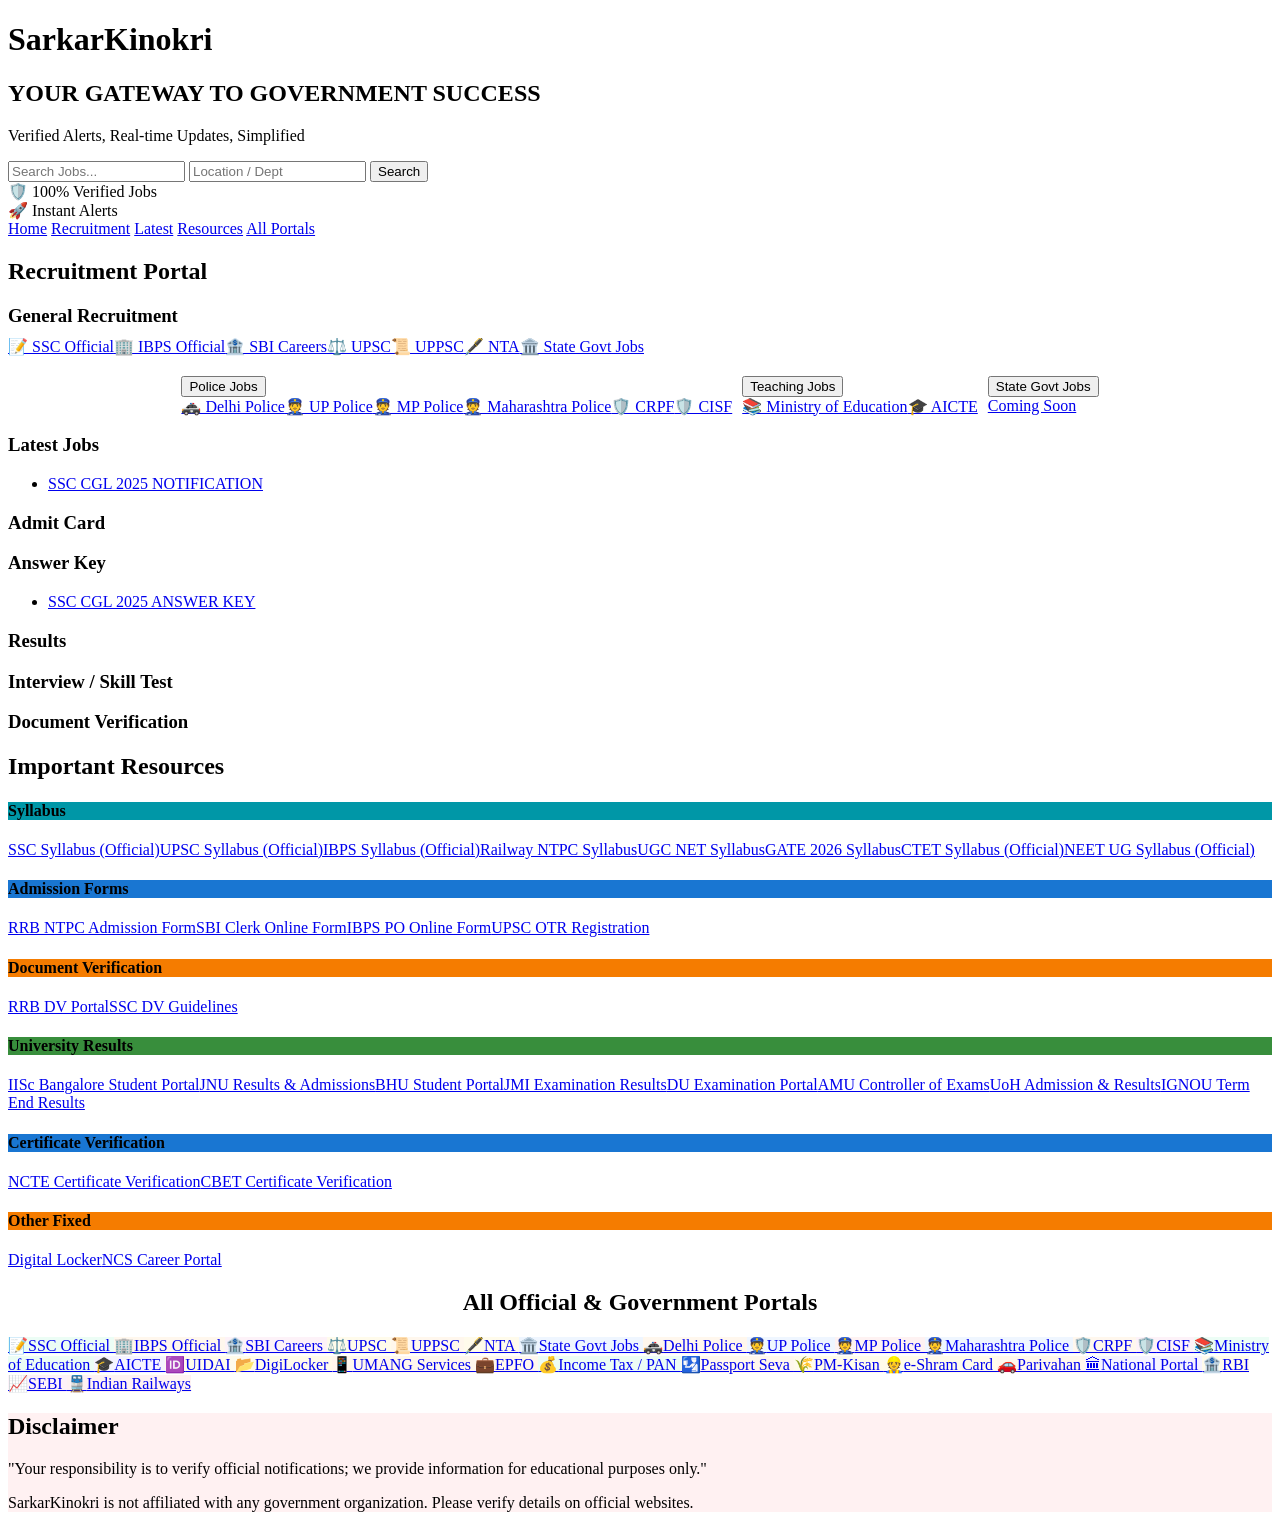
==== commit 2b259979: "Update index.html" ====
--- a/index.html
+++ b/index.html
@@ -5,46 +5,97 @@
 <meta name="viewport" content="width=device-width, initial-scale=1.0">
 <title>SarkarKinokri | Latest Govt Jobs, Results & Admit Card 2026</title>
 <meta name="description" content="SarkarKinokri provides real-time updates for Sarkari Result, Latest Jobs, Admit Cards, Answer Keys and Interview Notices.">
-<link id="main-css" rel="stylesheet" href="css/style.css">
+
+<!-- Default CSS -->
+<link rel="stylesheet" href="css/style.css" id="main-style">
+<!-- Alternate CSS -->
+<link rel="stylesheet" href="css/style-alt.css" id="alt-style" disabled>
+
+<script>
+  // CSS Toggle Function
+  function toggleStyle(styleName) {
+    const main = document.getElementById("main-style");
+    const alt = document.getElementById("alt-style");
+    if(styleName === 'alt'){ main.disabled = true; alt.disabled = false; }
+    else { main.disabled = false; alt.disabled = true; }
+  }
+</script>
 </head>
 <body>
-<header class="header"><h1>SarkarKinokri</h1></header>
+
+<header class="header">
+    <h1>SarkarKinokri</h1>
+</header>
 
 <section class="hero-section">
-  <h2 class="hero-title">YOUR GATEWAY TO GOVERNMENT SUCCESS</h2>
-  <p class="hero-subtitle">Verified Alerts, Real-time Updates, Simplified</p>
-  <div class="hero-search">
-    <input type="text" id="searchInput" class="hero-input" placeholder="Search Jobs...">
-    <input type="text" placeholder="Location / Dept" class="hero-input">
-    <button class="hero-btn" onclick="heroSearch()">Search</button>
-  </div>
+    <h2 class="hero-title">YOUR GATEWAY TO GOVERNMENT SUCCESS</h2>
+    <p class="hero-subtitle">Verified Alerts, Real-time Updates, Simplified</p>
+    <div class="hero-search">
+        <input type="text" id="searchInput" placeholder="Search Jobs..." class="hero-input">
+        <input type="text" placeholder="Location / Dept" class="hero-input">
+        <button class="hero-btn" onclick="heroSearch()">Search</button>
+    </div>
+    <div class="hero-trust">
+        <div>🛡️ 100% Verified Jobs</div>
+        <div>🚀 Instant Alerts</div>
+    </div>
 </section>
 
 <div class="sticky-tabs">
-  <a href="#">Home</a>
-  <a href="#recruitment">Recruitment</a>
-  <a href="#board">Latest</a>
-  <a href="#resources">Resources</a>
-  <a href="#allportals">All Portals</a>
+    <a href="#">Home</a>
+    <a href="#recruitment">Recruitment</a>
+    <a href="#board">Latest</a>
+    <a href="#resources">Resources</a>
+    <a href="#allportals">All Portals</a>
 </div>
 
+<section id="recruitment" class="recruitment-section">
+    <h2>Recruitment Portal</h2>
+    <div class="recruit-grid">
+        <div style="margin-bottom: 20px;">
+            <h3 style="margin-bottom:10px;">General Recruitment</h3>
+            <div class="direct-links" id="list-recruitment"></div>
+        </div>
+        <div style="display:flex; flex-wrap: wrap; gap: 10px; justify-content: center;">
+            <div class="recruit-box" id="box-police">
+                <button class="recruit-btn-main dropdown-indicator">Police Jobs</button>
+                <div class="dropdown-content" id="list-police"></div>
+            </div>
+            <div class="recruit-box" id="box-teaching">
+                <button class="recruit-btn-main dropdown-indicator">Teaching Jobs</button>
+                <div class="dropdown-content" id="list-teaching"></div>
+            </div>
+            <div class="recruit-box" id="box-state">
+                <button class="recruit-btn-main dropdown-indicator">State Govt Jobs</button>
+                <div class="dropdown-content" id="list-state"><a href="#">Coming Soon</a></div>
+            </div>
+        </div>
+    </div>
+</section>
+
 <main id="board" class="board">
-  <div class="card"><h3 class="red">Latest Jobs</h3><ul id="list-jobs" class="list"></ul></div>
-  <div class="card"><h3 class="yellow">Admit Card</h3><ul id="list-admit" class="list"></ul></div>
-  <div class="card"><h3 class="orange">Answer Key</h3><ul id="list-answer" class="list"></ul></div>
-  <div class="card"><h3 class="green">Results</h3><ul id="list-result" class="list"></ul></div>
-  <div class="card"><h3 class="blue">Interview / Skill Test</h3><ul id="list-interview" class="list"></ul></div>
-  <div class="card"><h3 class="purple">Document Verification</h3><ul id="list-dv" class="list"></ul></div>
+    <div class="card"><h3 class="red">Latest Jobs</h3><ul id="list-jobs" class="list"></ul></div>
+    <div class="card"><h3 class="yellow">Admit Card</h3><ul id="list-admit" class="list"></ul></div>
+    <div class="card"><h3 class="orange">Answer Key</h3><ul id="list-answer" class="list"></ul></div>
+    <div class="card"><h3 class="green">Results</h3><ul id="list-result" class="list"></ul></div>
+    <div class="card"><h3 class="blue">Interview / Skill Test</h3><ul id="list-interview" class="list"></ul></div>
+    <div class="card"><h3 class="purple">Document Verification</h3><ul id="list-dv" class="list"></ul></div>
 </main>
 
 <section id="resources" class="resources">
-  <h2>Important Resources</h2>
-  <div id="resource-grid" class="resource-grid"></div>
+    <h2>Important Resources</h2>
+    <div id="resource-grid" class="resource-grid"></div>
 </section>
 
 <section id="allportals" class="all-portals">
-  <h2>All Official & Government Portals</h2>
-  <div id="all-portal-grid" class="portal-grid"></div>
+    <h2 style="text-align:center;">All Official & Government Portals</h2>
+    <div id="all-portal-grid" class="portal-grid"></div>
+</section>
+
+<section id="disclaimer" class="info-section" style="background:#fff1f2; border-color:#fecaca;">
+    <h2>Disclaimer</h2>
+    <p class="seo-quote">"Your responsibility is to verify official notifications; we provide information for educational purposes only."</p>
+    <p>SarkarKinokri is not affiliated with any government organization. Please verify details on official websites.</p>
 </section>
 
 <script src="js/main.js"></script>
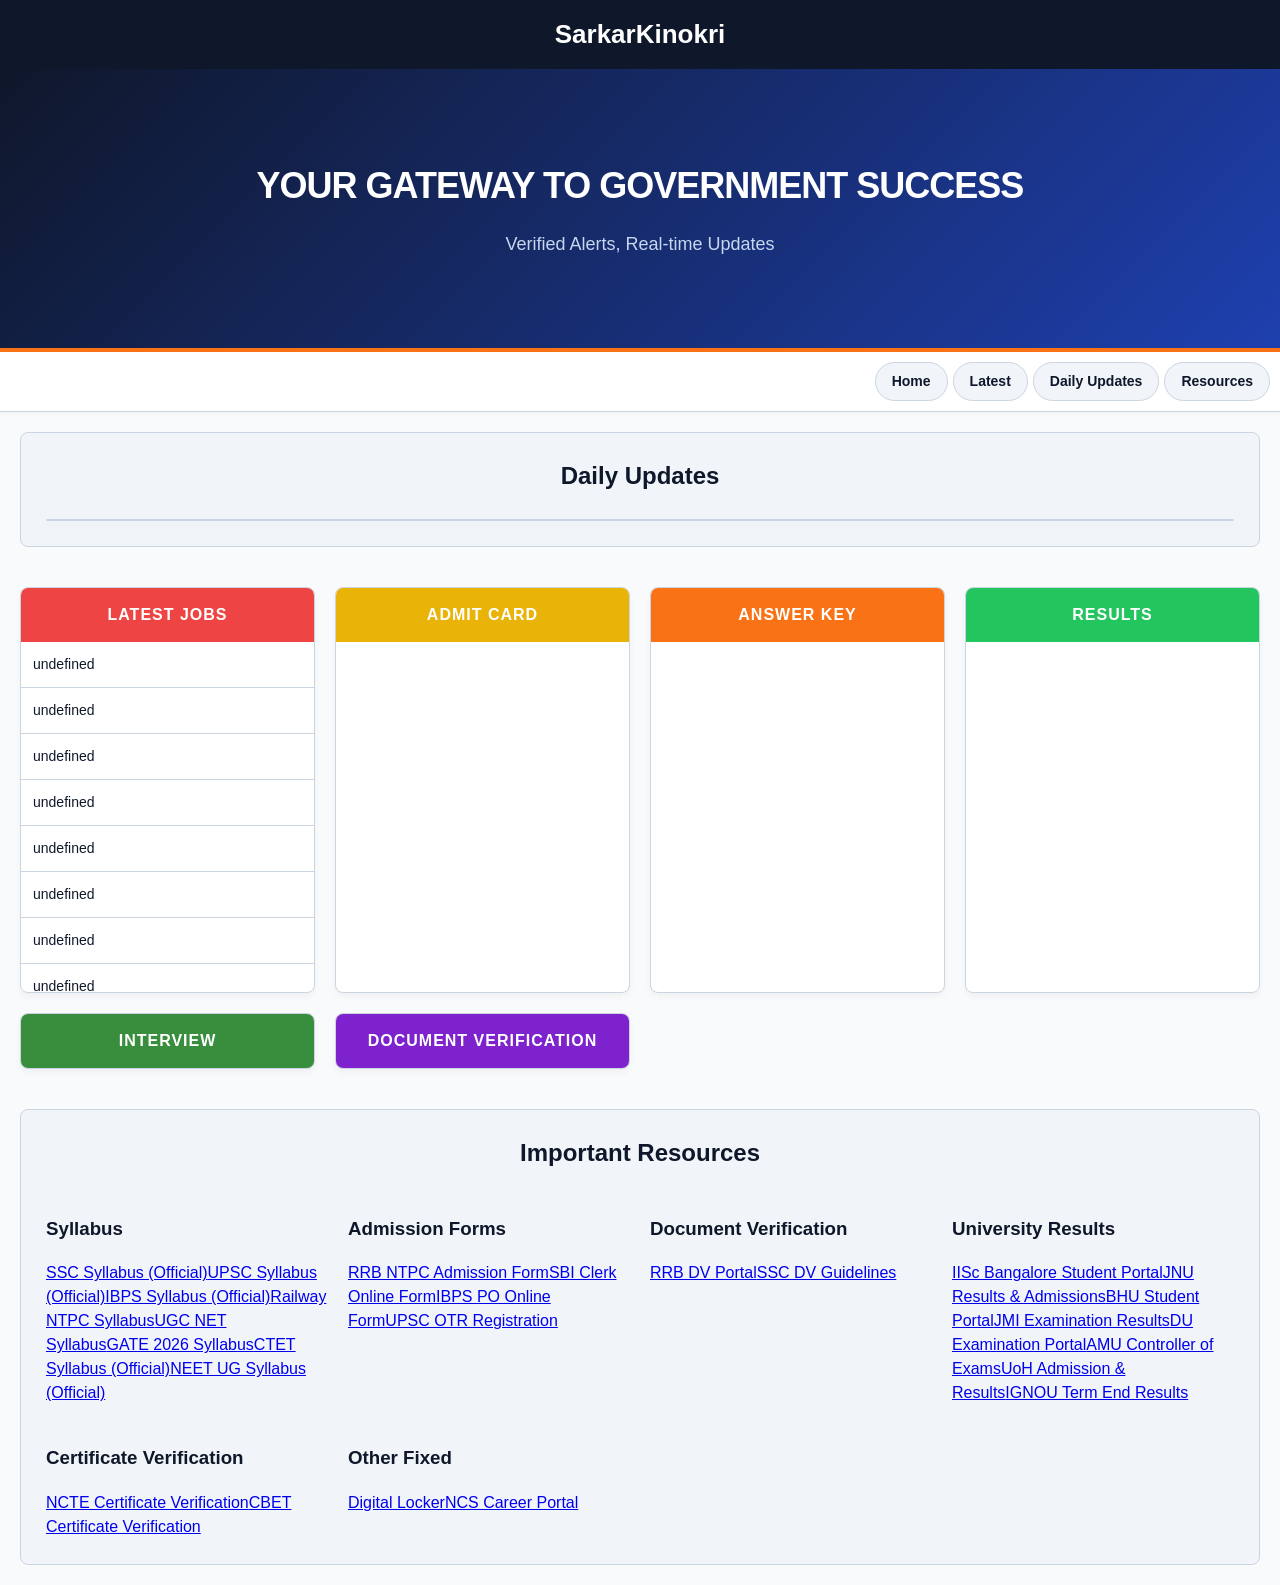
==== commit 47d08db0: "Update index.html" ====
--- a/index.html
+++ b/index.html
@@ -1,103 +1,141 @@
 <!DOCTYPE html>
 <html lang="hi">
 <head>
+
 <meta charset="UTF-8">
 <meta name="viewport" content="width=device-width, initial-scale=1.0">
-<title>SarkarKinokri | Latest Govt Jobs, Results & Admit Card 2026</title>
-<meta name="description" content="SarkarKinokri provides real-time updates for Sarkari Result, Latest Jobs, Admit Cards, Answer Keys and Interview Notices.">
 
-<!-- Default CSS -->
-<link rel="stylesheet" href="css/style.css" id="main-style">
-<!-- Alternate CSS -->
-<link rel="stylesheet" href="css/style-alt.css" id="alt-style" disabled>
+<title>SarkarKinokri | Latest Govt Jobs</title>
 
-<script>
-  // CSS Toggle Function
-  function toggleStyle(styleName) {
-    const main = document.getElementById("main-style");
-    const alt = document.getElementById("alt-style");
-    if(styleName === 'alt'){ main.disabled = true; alt.disabled = false; }
-    else { main.disabled = false; alt.disabled = true; }
-  }
-</script>
+<link rel="stylesheet" href="css/style.css">
+
 </head>
+
 <body>
 
 <header class="header">
-    <h1>SarkarKinokri</h1>
+<h1>SarkarKinokri</h1>
 </header>
 
 <section class="hero-section">
-    <h2 class="hero-title">YOUR GATEWAY TO GOVERNMENT SUCCESS</h2>
-    <p class="hero-subtitle">Verified Alerts, Real-time Updates, Simplified</p>
-    <div class="hero-search">
-        <input type="text" id="searchInput" placeholder="Search Jobs..." class="hero-input">
-        <input type="text" placeholder="Location / Dept" class="hero-input">
-        <button class="hero-btn" onclick="heroSearch()">Search</button>
-    </div>
-    <div class="hero-trust">
-        <div>🛡️ 100% Verified Jobs</div>
-        <div>🚀 Instant Alerts</div>
-    </div>
+
+<h2 class="hero-title">YOUR GATEWAY TO GOVERNMENT SUCCESS</h2>
+
+<p class="hero-subtitle">
+Verified Alerts, Real-time Updates
+</p>
+
 </section>
 
+
 <div class="sticky-tabs">
-    <a href="#">Home</a>
-    <a href="#recruitment">Recruitment</a>
-    <a href="#board">Latest</a>
-    <a href="#resources">Resources</a>
-    <a href="#allportals">All Portals</a>
+
+<a href="#">Home</a>
+
+<a href="#board">Latest</a>
+
+<a href="#daily">Daily Updates</a>
+
+<a href="#resources">Resources</a>
+
 </div>
 
-<section id="recruitment" class="recruitment-section">
-    <h2>Recruitment Portal</h2>
-    <div class="recruit-grid">
-        <div style="margin-bottom: 20px;">
-            <h3 style="margin-bottom:10px;">General Recruitment</h3>
-            <div class="direct-links" id="list-recruitment"></div>
-        </div>
-        <div style="display:flex; flex-wrap: wrap; gap: 10px; justify-content: center;">
-            <div class="recruit-box" id="box-police">
-                <button class="recruit-btn-main dropdown-indicator">Police Jobs</button>
-                <div class="dropdown-content" id="list-police"></div>
-            </div>
-            <div class="recruit-box" id="box-teaching">
-                <button class="recruit-btn-main dropdown-indicator">Teaching Jobs</button>
-                <div class="dropdown-content" id="list-teaching"></div>
-            </div>
-            <div class="recruit-box" id="box-state">
-                <button class="recruit-btn-main dropdown-indicator">State Govt Jobs</button>
-                <div class="dropdown-content" id="list-state"><a href="#">Coming Soon</a></div>
-            </div>
-        </div>
-    </div>
+
+
+<!-- DAILY POSTS -->
+
+<section id="daily" class="resources">
+
+<h2>Daily Updates</h2>
+
+<div class="card">
+
+<ul id="list-daily" class="list"></ul>
+
+</div>
+
 </section>
 
+
+
+
+<!-- MAIN BOARD -->
+
 <main id="board" class="board">
-    <div class="card"><h3 class="red">Latest Jobs</h3><ul id="list-jobs" class="list"></ul></div>
-    <div class="card"><h3 class="yellow">Admit Card</h3><ul id="list-admit" class="list"></ul></div>
-    <div class="card"><h3 class="orange">Answer Key</h3><ul id="list-answer" class="list"></ul></div>
-    <div class="card"><h3 class="green">Results</h3><ul id="list-result" class="list"></ul></div>
-    <div class="card"><h3 class="blue">Interview / Skill Test</h3><ul id="list-interview" class="list"></ul></div>
-    <div class="card"><h3 class="purple">Document Verification</h3><ul id="list-dv" class="list"></ul></div>
+
+<div class="card">
+
+<h3 class="red">Latest Jobs</h3>
+
+<ul id="list-jobs" class="list"></ul>
+
+</div>
+
+
+
+<div class="card">
+
+<h3 class="yellow">Admit Card</h3>
+
+<ul id="list-admit" class="list"></ul>
+
+</div>
+
+
+
+<div class="card">
+
+<h3 class="orange">Answer Key</h3>
+
+<ul id="list-answer" class="list"></ul>
+
+</div>
+
+
+
+<div class="card">
+
+<h3 class="green">Results</h3>
+
+<ul id="list-result" class="list"></ul>
+
+</div>
+
+
+
+<div class="card">
+
+<h3 class="blue">Interview</h3>
+
+<ul id="list-interview" class="list"></ul>
+
+</div>
+
+
+
+<div class="card">
+
+<h3 class="purple">Document Verification</h3>
+
+<ul id="list-dv" class="list"></ul>
+
+</div>
+
 </main>
 
+
+
+
 <section id="resources" class="resources">
-    <h2>Important Resources</h2>
-    <div id="resource-grid" class="resource-grid"></div>
+
+<h2>Important Resources</h2>
+
+<div id="resource-grid" class="resource-grid"></div>
+
 </section>
 
-<section id="allportals" class="all-portals">
-    <h2 style="text-align:center;">All Official & Government Portals</h2>
-    <div id="all-portal-grid" class="portal-grid"></div>
-</section>
-
-<section id="disclaimer" class="info-section" style="background:#fff1f2; border-color:#fecaca;">
-    <h2>Disclaimer</h2>
-    <p class="seo-quote">"Your responsibility is to verify official notifications; we provide information for educational purposes only."</p>
-    <p>SarkarKinokri is not affiliated with any government organization. Please verify details on official websites.</p>
-</section>
 
 <script src="js/main.js"></script>
+
 </body>
 </html>
--- a/css/style.css
+++ b/css/style.css
@@ -0,0 +1,91 @@
+:root {
+    --brand-red: #dc2626;
+    --brand-dark: #0f172a;
+    --accent-orange: #f97316;
+    --bg-light: #f8fafc;
+    --bg-white: #ffffff;
+    --bg-accent: #f1f5f9;
+    --text-main: #0f172a;
+    --text-muted: #475569;
+    --border-color: #cbd5e1;
+}
+
+html { scroll-behavior: smooth; }
+body { margin: 0; font-family: 'Segoe UI', Roboto, Helvetica, Arial, sans-serif; background: var(--bg-light); color: var(--text-main); line-height: 1.5; }
+
+/* HEADER */
+.header { background: var(--brand-dark); color: white; padding: 15px; text-align: center; box-shadow: 0 2px 10px rgba(0,0,0,0.1); }
+.header h1 { margin: 0; font-size: 26px; font-weight: 800; }
+
+/* HERO */
+.hero-section { background: linear-gradient(135deg, #0f172a 0%, #1e40af 100%); color: white; padding: 60px 20px; text-align: center; border-bottom: 4px solid var(--accent-orange); }
+.hero-title { font-size: 36px; font-weight: 800; margin-bottom: 10px; letter-spacing: -1px; color: white; }
+.hero-subtitle { opacity: .9; margin-bottom: 30px; font-size: 18px; color: #dbeafe; }
+.hero-search { display: flex; flex-wrap: wrap; justify-content: center; gap: 10px; background: rgba(255,255,255,0.1); padding: 15px; border-radius: 8px; max-width: 700px; margin: 0 auto; border: 1px solid rgba(255,255,255,0.2); box-shadow: 0 4px 6px rgba(0,0,0,0.1); }
+.hero-input { padding: 14px; border-radius: 5px; border: none; flex-grow: 1; font-size: 16px; background: white; color: black; }
+.hero-btn { background: var(--accent-orange); color: white; border: none; padding: 14px 25px; border-radius: 5px; font-weight: bold; cursor: pointer; font-size: 16px; transition: background 0.2s; }
+.hero-btn:hover { background: #ea580c; }
+.hero-trust { margin-top: 25px; display: flex; justify-content: center; gap: 25px; flex-wrap: wrap; font-size: 15px; color: #bfdbfe; }
+
+/* STICKY TABS */
+.sticky-tabs { position: sticky; top: 0; background: var(--bg-white); display: flex; justify-content: flex-end; overflow-x: auto; gap: 5px; padding: 10px; border-bottom: 1px solid var(--border-color); z-index: 1000; box-shadow: 0 2px 5px rgba(0,0,0,0.03); }
+.sticky-tabs a { padding: 8px 16px; background: var(--bg-accent); text-decoration: none; color: var(--text-main); border-radius: 20px; font-size: 14px; font-weight: 600; white-space: nowrap; transition: .2s; border: 1px solid var(--border-color); }
+.sticky-tabs a:hover { background: var(--brand-red); color: white; border-color: var(--brand-red); }
+
+/* RECRUITMENT SECTION */
+.recruitment-section { background: var(--bg-white); padding: 25px 20px; text-align: center; border-bottom: 1px solid var(--border-color); }
+.recruitment-section h2 { color: var(--brand-dark); margin-top: 0; }
+.recruit-grid { display: block; margin-top: 20px; }
+.recruit-box { position: relative; display: inline-block; width: 200px; margin: 5px; vertical-align: top; }
+.recruit-btn-main { width: 100%; padding: 12px; background: var(--brand-dark); color: white; border: none; border-radius: 5px; font-size: 15px; font-weight: 600; cursor: pointer; transition: background 0.2s; text-align: center; box-sizing: border-box; }
+.recruit-box:hover .recruit-btn-main { background: var(--brand-red); }
+.dropdown-indicator::after { content: " ▼"; font-size: 10px; vertical-align: middle; }
+.dropdown-content { display: none; position: absolute; background-color: var(--bg-white); min-width: 220px; box-shadow: 0px 8px 16px 0px rgba(0,0,0,0.1); z-index: 10; border: 1px solid var(--border-color); border-radius: 5px; margin-top: 5px; left: 50%; transform: translateX(-50%); text-align: left; }
+.dropdown-content a { color: var(--text-main); padding: 10px 14px; text-decoration: none; display: block; font-size: 13px; border-bottom: 1px solid var(--border-color); }
+.dropdown-content a:hover { background-color: var(--bg-accent); color: var(--brand-red); }
+.recruit-box:hover .dropdown-content { display: block; }
+.direct-links { display: grid; grid-template-columns: repeat(auto-fill, minmax(130px, 1fr)); gap: 10px; justify-content: center; max-width: 800px; margin: 0 auto; }
+.direct-links a { background: var(--bg-accent); color: var(--text-main); padding: 10px; border-radius: 5px; text-decoration: none; font-size: 13px; border: 1px solid var(--border-color); transition: .2s; display: flex; align-items: center; justify-content: center; gap: 5px; }
+.direct-links a:hover { background: #e2e8f0; border-color: #94a3b8; }
+
+/* BOARD */
+.board { display: grid; grid-template-columns: repeat(auto-fit, minmax(280px,1fr)); gap: 20px; padding: 20px; }
+.card { background: var(--bg-white); border-radius: 8px; box-shadow: 0 4px 6px rgba(0,0,0,0.04); overflow: hidden; border: 1px solid var(--border-color); transition: transform 0.2s; }
+.card:hover { transform: translateY(-3px); }
+.card h3 { margin: 0; padding: 15px; font-size: 16px; color: white; text-align: center; text-transform: uppercase; letter-spacing: 1px; }
+.red { background: #ef4444; }
+.yellow { background: #eab308; color: black; }
+.orange { background: #f97316; }
+.green { background: #22c55e; }
+.blue { background: #388e3c; }
+.purple { background: #7e22ce; }
+.list { list-style: none; margin: 0; padding: 0; max-height: 350px; overflow-y: auto; }
+.list li { border-bottom: 1px solid var(--border-color); }
+.list a { display: block; padding: 12px; text-decoration: none; color: var(--text-main); font-size: 14px; transition: background 0.2s; }
+.list a:hover { background: var(--bg-accent); color: var(--brand-red); padding-left: 15px; }
+
+/* RESOURCES & PORTALS */
+.resources { background: var(--bg-accent); margin: 20px; padding: 25px; border-radius: 8px; border: 1px solid var(--border-color); }
+.resources h2 { text-align: center; margin-bottom: 25px; color: var(--brand-dark); margin-top: 0; }
+.resource-grid { display: grid; grid-template-columns: repeat(auto-fit,minmax(250px,1fr)); gap: 20px; }
+.resource-box { background: var(--bg-white); padding: 15px; border-radius: 6px; border: 1px solid var(--border-color); max-height: 250px; overflow-y: auto; }
+.resource-box h4 { margin: 0 0 12px 0; padding: 8px; border-radius: 4px; font-size: 14px; color: white; text-align: center; position: sticky; top: -15px; }
+.resource-box a { display: block; margin: 5px 0; font-size: 13px; text-decoration: none; background: var(--bg-accent); padding: 6px 10px; border-radius: 4px; color: var(--text-main); border: 1px solid var(--border-color); transition: 0.2s; }
+.resource-box a:hover { background: var(--brand-red); color: white; border-color: var(--brand-red); }
+.all-portals { background: var(--bg-white); margin: 20px; padding: 20px; border-radius: 8px; box-shadow: 0 4px 6px rgba(0,0,0,0.04); border: 1px solid var(--border-color); }
+.portal-grid { display: grid; grid-template-columns: repeat(auto-fill, minmax(120px,1fr)); gap: 10px; }
+.portal-item2 { display: flex; align-items: center; gap: 6px; padding: 10px; border-radius: 6px; text-decoration: none; font-size: 13px; color: var(--text-main); border: 1px solid var(--border-color); transition: 0.2s; font-weight: 500; }
+.portal-item2:hover { border-color: var(--brand-red); background: #fff1f1 !important; }
+
+/* INFO SECTION */
+.info-section { background: var(--bg-white); margin: 20px; padding: 30px; border-radius: 8px; border: 1px solid var(--border-color); box-shadow: 0 4px 6px rgba(0,0,0,0.04); }
+.seo-quote { font-style: italic; color: var(--text-muted); border-left: 3px solid var(--accent-orange); padding-left: 15px; margin: 15px 0; }
+
+/* RESPONSIVE */
+@media(max-width:600px){
+    .hero-section { padding: 30px 15px; }
+    .hero-title { font-size: 26px; }
+    .hero-subtitle { font-size: 16px; }
+    .hero-search { flex-direction: column; gap: 8px; padding: 10px 0; background: transparent; border: none; }
+    .hero-input, .hero-btn { width: 100%; box-sizing: border-box; }
+}
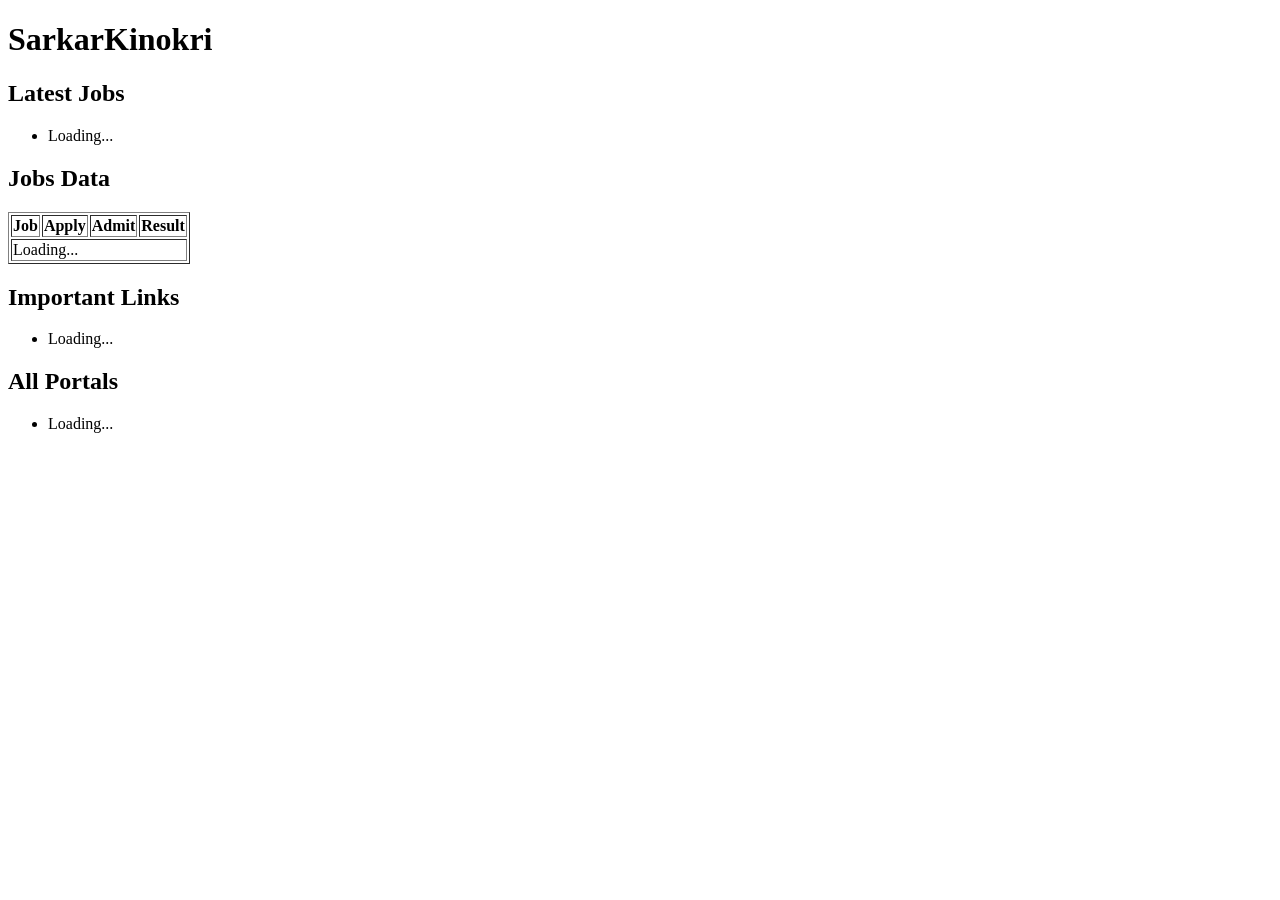
==== commit 6b7b7012: "Update index.html" ====
--- a/index.html
+++ b/index.html
@@ -5,137 +5,91 @@
 <meta charset="UTF-8">
 <meta name="viewport" content="width=device-width, initial-scale=1.0">
 
-<title>SarkarKinokri | Latest Govt Jobs</title>
+<title>SarkarKinokri</title>
 
-<link rel="stylesheet" href="css/style.css">
+<link rel="stylesheet" href="css/1.css">
 
 </head>
 
 <body>
 
-<header class="header">
+<header>
 <h1>SarkarKinokri</h1>
 </header>
 
-<section class="hero-section">
 
-<h2 class="hero-title">YOUR GATEWAY TO GOVERNMENT SUCCESS</h2>
+<!-- Latest Jobs -->
 
-<p class="hero-subtitle">
-Verified Alerts, Real-time Updates
-</p>
+<section>
+
+<h2>Latest Jobs</h2>
+
+<ul id="latestjobs">
+<li>Loading...</li>
+</ul>
 
 </section>
 
 
-<div class="sticky-tabs">
+<!-- Jobs Data Table -->
 
-<a href="#">Home</a>
+<section>
 
-<a href="#board">Latest</a>
+<h2>Jobs Data</h2>
 
-<a href="#daily">Daily Updates</a>
+<table border="1">
 
-<a href="#resources">Resources</a>
+<thead>
 
-</div>
+<tr>
+<th>Job</th>
+<th>Apply</th>
+<th>Admit</th>
+<th>Result</th>
+</tr>
 
+</thead>
 
+<tbody id="jobsdata">
 
-<!-- DAILY POSTS -->
+<tr>
+<td colspan="4">Loading...</td>
+</tr>
 
-<section id="daily" class="resources">
+</tbody>
 
-<h2>Daily Updates</h2>
-
-<div class="card">
-
-<ul id="list-daily" class="list"></ul>
-
-</div>
+</table>
 
 </section>
 
 
+<!-- Important Links -->
 
+<section>
 
-<!-- MAIN BOARD -->
+<h2>Important Links</h2>
 
-<main id="board" class="board">
-
-<div class="card">
-
-<h3 class="red">Latest Jobs</h3>
-
-<ul id="list-jobs" class="list"></ul>
-
-</div>
-
-
-
-<div class="card">
-
-<h3 class="yellow">Admit Card</h3>
-
-<ul id="list-admit" class="list"></ul>
-
-</div>
-
-
-
-<div class="card">
-
-<h3 class="orange">Answer Key</h3>
-
-<ul id="list-answer" class="list"></ul>
-
-</div>
-
-
-
-<div class="card">
-
-<h3 class="green">Results</h3>
-
-<ul id="list-result" class="list"></ul>
-
-</div>
-
-
-
-<div class="card">
-
-<h3 class="blue">Interview</h3>
-
-<ul id="list-interview" class="list"></ul>
-
-</div>
-
-
-
-<div class="card">
-
-<h3 class="purple">Document Verification</h3>
-
-<ul id="list-dv" class="list"></ul>
-
-</div>
-
-</main>
-
-
-
-
-<section id="resources" class="resources">
-
-<h2>Important Resources</h2>
-
-<div id="resource-grid" class="resource-grid"></div>
+<ul id="importantlinks">
+<li>Loading...</li>
+</ul>
 
 </section>
 
 
-<script src="js/main.js"></script>
+<!-- Static Portals -->
+
+<section>
+
+<h2>All Portals</h2>
+
+<ul id="staticportals">
+<li>Loading...</li>
+</ul>
+
+</section>
+
+
+<script src="js/js1.js"></script>
 
 </body>
 </html>
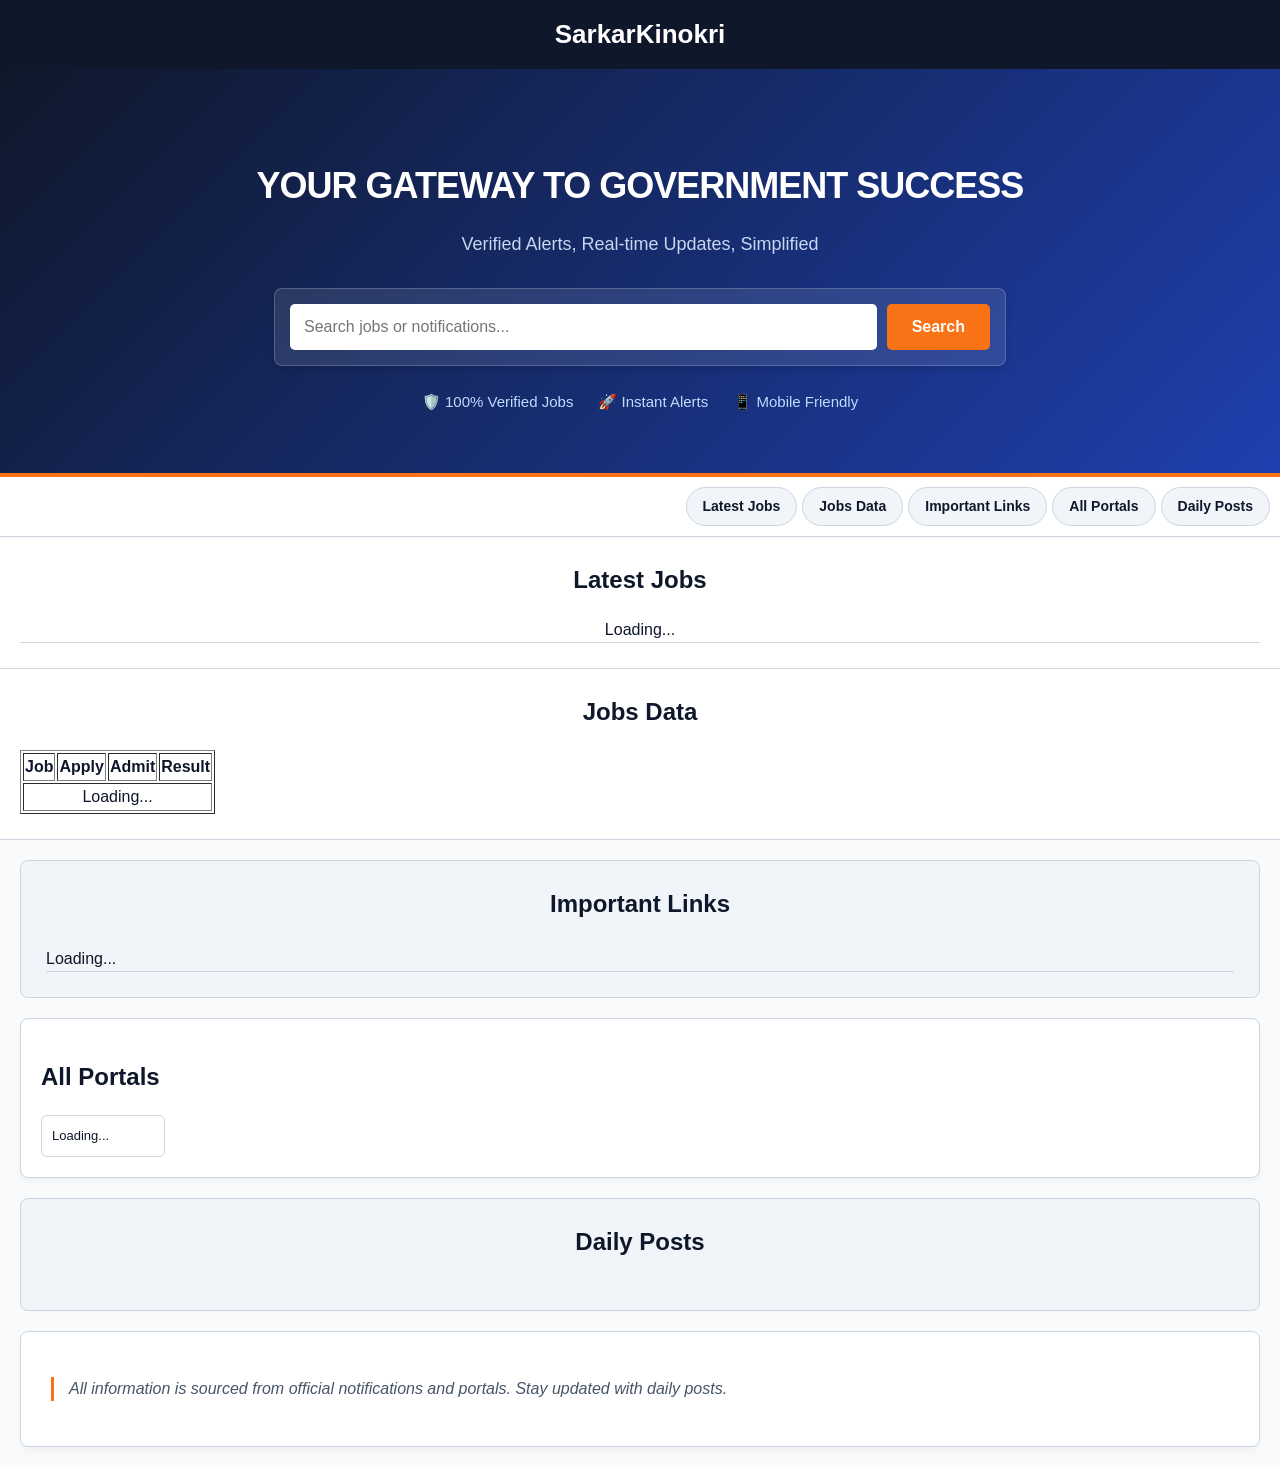
==== commit 4c6690b2: "Update index.html" ====
--- a/index.html
+++ b/index.html
@@ -1,95 +1,112 @@
 <!DOCTYPE html>
 <html lang="hi">
 <head>
-
 <meta charset="UTF-8">
 <meta name="viewport" content="width=device-width, initial-scale=1.0">
+<title>SarkarKinokri | Latest Govt Jobs</title>
 
-<title>SarkarKinokri</title>
-
-<link rel="stylesheet" href="css/1.css">
-
+<!-- Link to CSS -->
+<link rel="stylesheet" href="css/style.css">
 </head>
 
 <body>
 
-<header>
-<h1>SarkarKinokri</h1>
+<!-- HEADER -->
+<header class="header">
+  <h1>SarkarKinokri</h1>
 </header>
 
+<!-- HERO SECTION -->
+<section class="hero-section">
+  <h2 class="hero-title">YOUR GATEWAY TO GOVERNMENT SUCCESS</h2>
+  <p class="hero-subtitle">Verified Alerts, Real-time Updates, Simplified</p>
 
-<!-- Latest Jobs -->
+  <div class="hero-search">
+    <input type="text" id="searchInput" class="hero-input" placeholder="Search jobs or notifications...">
+    <button class="hero-btn" onclick="heroSearch()">Search</button>
+  </div>
 
-<section>
-
-<h2>Latest Jobs</h2>
-
-<ul id="latestjobs">
-<li>Loading...</li>
-</ul>
-
+  <div class="hero-trust">
+    <span>🛡️ 100% Verified Jobs</span>
+    <span>🚀 Instant Alerts</span>
+    <span>📱 Mobile Friendly</span>
+  </div>
 </section>
 
+<!-- STICKY TABS -->
+<div class="sticky-tabs">
+  <a href="#list-latestjobs">Latest Jobs</a>
+  <a href="#table-jobsdata">Jobs Data</a>
+  <a href="#list-importantlinks">Important Links</a>
+  <a href="#grid-staticportals">All Portals</a>
+  <a href="#grid-dailyposts">Daily Posts</a>
+</div>
 
-<!-- Jobs Data Table -->
-
-<section>
-
-<h2>Jobs Data</h2>
-
-<table border="1">
-
-<thead>
-
-<tr>
-<th>Job</th>
-<th>Apply</th>
-<th>Admit</th>
-<th>Result</th>
-</tr>
-
-</thead>
-
-<tbody id="jobsdata">
-
-<tr>
-<td colspan="4">Loading...</td>
-</tr>
-
-</tbody>
-
-</table>
-
+<!-- LATEST JOBS -->
+<section class="recruitment-section">
+  <h2>Latest Jobs</h2>
+  <ul class="list" id="list-latestjobs">
+    <li>Loading...</li>
+  </ul>
 </section>
 
-
-<!-- Important Links -->
-
-<section>
-
-<h2>Important Links</h2>
-
-<ul id="importantlinks">
-<li>Loading...</li>
-</ul>
-
+<!-- JOBS DATA TABLE -->
+<section class="recruitment-section">
+  <h2>Jobs Data</h2>
+  <table border="1">
+    <thead>
+      <tr>
+        <th>Job</th>
+        <th>Apply</th>
+        <th>Admit</th>
+        <th>Result</th>
+      </tr>
+    </thead>
+    <tbody id="table-jobsdata">
+      <tr><td colspan="4">Loading...</td></tr>
+    </tbody>
+  </table>
 </section>
 
-
-<!-- Static Portals -->
-
-<section>
-
-<h2>All Portals</h2>
-
-<ul id="staticportals">
-<li>Loading...</li>
-</ul>
-
+<!-- IMPORTANT LINKS -->
+<section class="resources">
+  <h2>Important Links</h2>
+  <div class="resource-grid">
+    <ul class="list" id="list-importantlinks">
+      <li>Loading...</li>
+    </ul>
+  </div>
 </section>
 
+<!-- STATIC PORTALS -->
+<section class="all-portals">
+  <h2>All Portals</h2>
+  <div class="portal-grid" id="grid-staticportals">
+    <div class="portal-item2">Loading...</div>
+  </div>
+</section>
 
-<script src="js/js1.js"></script>
+<!-- DAILY POSTS -->
+<section class="resources">
+  <h2>Daily Posts</h2>
+  <div class="resource-grid" id="grid-dailyposts">
+    <!-- JS will populate here -->
+  </div>
+</section>
+
+<!-- FOOTER / INFO -->
+<section class="info-section">
+  <p class="seo-quote">All information is sourced from official notifications and portals. Stay updated with daily posts.</p>
+</section>
+
+<!-- MAIN JS -->
+<script src="js/main.js"></script>
+<script>
+function heroSearch(){
+    const value=document.getElementById("searchInput").value.toLowerCase();
+    if(value) location.href="#list-latestjobs";
+}
+</script>
 
 </body>
 </html>
--- a/css/style.css
+++ b/css/style.css
@@ -0,0 +1,91 @@
+:root {
+    --brand-red: #dc2626;
+    --brand-dark: #0f172a;
+    --accent-orange: #f97316;
+    --bg-light: #f8fafc;
+    --bg-white: #ffffff;
+    --bg-accent: #f1f5f9;
+    --text-main: #0f172a;
+    --text-muted: #475569;
+    --border-color: #cbd5e1;
+}
+
+html { scroll-behavior: smooth; }
+body { margin: 0; font-family: 'Segoe UI', Roboto, Helvetica, Arial, sans-serif; background: var(--bg-light); color: var(--text-main); line-height: 1.5; }
+
+/* HEADER */
+.header { background: var(--brand-dark); color: white; padding: 15px; text-align: center; box-shadow: 0 2px 10px rgba(0,0,0,0.1); }
+.header h1 { margin: 0; font-size: 26px; font-weight: 800; }
+
+/* HERO */
+.hero-section { background: linear-gradient(135deg, #0f172a 0%, #1e40af 100%); color: white; padding: 60px 20px; text-align: center; border-bottom: 4px solid var(--accent-orange); }
+.hero-title { font-size: 36px; font-weight: 800; margin-bottom: 10px; letter-spacing: -1px; color: white; }
+.hero-subtitle { opacity: .9; margin-bottom: 30px; font-size: 18px; color: #dbeafe; }
+.hero-search { display: flex; flex-wrap: wrap; justify-content: center; gap: 10px; background: rgba(255,255,255,0.1); padding: 15px; border-radius: 8px; max-width: 700px; margin: 0 auto; border: 1px solid rgba(255,255,255,0.2); box-shadow: 0 4px 6px rgba(0,0,0,0.1); }
+.hero-input { padding: 14px; border-radius: 5px; border: none; flex-grow: 1; font-size: 16px; background: white; color: black; }
+.hero-btn { background: var(--accent-orange); color: white; border: none; padding: 14px 25px; border-radius: 5px; font-weight: bold; cursor: pointer; font-size: 16px; transition: background 0.2s; }
+.hero-btn:hover { background: #ea580c; }
+.hero-trust { margin-top: 25px; display: flex; justify-content: center; gap: 25px; flex-wrap: wrap; font-size: 15px; color: #bfdbfe; }
+
+/* STICKY TABS */
+.sticky-tabs { position: sticky; top: 0; background: var(--bg-white); display: flex; justify-content: flex-end; overflow-x: auto; gap: 5px; padding: 10px; border-bottom: 1px solid var(--border-color); z-index: 1000; box-shadow: 0 2px 5px rgba(0,0,0,0.03); }
+.sticky-tabs a { padding: 8px 16px; background: var(--bg-accent); text-decoration: none; color: var(--text-main); border-radius: 20px; font-size: 14px; font-weight: 600; white-space: nowrap; transition: .2s; border: 1px solid var(--border-color); }
+.sticky-tabs a:hover { background: var(--brand-red); color: white; border-color: var(--brand-red); }
+
+/* RECRUITMENT SECTION */
+.recruitment-section { background: var(--bg-white); padding: 25px 20px; text-align: center; border-bottom: 1px solid var(--border-color); }
+.recruitment-section h2 { color: var(--brand-dark); margin-top: 0; }
+.recruit-grid { display: block; margin-top: 20px; }
+.recruit-box { position: relative; display: inline-block; width: 200px; margin: 5px; vertical-align: top; }
+.recruit-btn-main { width: 100%; padding: 12px; background: var(--brand-dark); color: white; border: none; border-radius: 5px; font-size: 15px; font-weight: 600; cursor: pointer; transition: background 0.2s; text-align: center; box-sizing: border-box; }
+.recruit-box:hover .recruit-btn-main { background: var(--brand-red); }
+.dropdown-indicator::after { content: " ▼"; font-size: 10px; vertical-align: middle; }
+.dropdown-content { display: none; position: absolute; background-color: var(--bg-white); min-width: 220px; box-shadow: 0px 8px 16px 0px rgba(0,0,0,0.1); z-index: 10; border: 1px solid var(--border-color); border-radius: 5px; margin-top: 5px; left: 50%; transform: translateX(-50%); text-align: left; }
+.dropdown-content a { color: var(--text-main); padding: 10px 14px; text-decoration: none; display: block; font-size: 13px; border-bottom: 1px solid var(--border-color); }
+.dropdown-content a:hover { background-color: var(--bg-accent); color: var(--brand-red); }
+.recruit-box:hover .dropdown-content { display: block; }
+.direct-links { display: grid; grid-template-columns: repeat(auto-fill, minmax(130px, 1fr)); gap: 10px; justify-content: center; max-width: 800px; margin: 0 auto; }
+.direct-links a { background: var(--bg-accent); color: var(--text-main); padding: 10px; border-radius: 5px; text-decoration: none; font-size: 13px; border: 1px solid var(--border-color); transition: .2s; display: flex; align-items: center; justify-content: center; gap: 5px; }
+.direct-links a:hover { background: #e2e8f0; border-color: #94a3b8; }
+
+/* BOARD */
+.board { display: grid; grid-template-columns: repeat(auto-fit, minmax(280px,1fr)); gap: 20px; padding: 20px; }
+.card { background: var(--bg-white); border-radius: 8px; box-shadow: 0 4px 6px rgba(0,0,0,0.04); overflow: hidden; border: 1px solid var(--border-color); transition: transform 0.2s; }
+.card:hover { transform: translateY(-3px); }
+.card h3 { margin: 0; padding: 15px; font-size: 16px; color: white; text-align: center; text-transform: uppercase; letter-spacing: 1px; }
+.red { background: #ef4444; }
+.yellow { background: #eab308; color: black; }
+.orange { background: #f97316; }
+.green { background: #22c55e; }
+.blue { background: #388e3c; }
+.purple { background: #7e22ce; }
+.list { list-style: none; margin: 0; padding: 0; max-height: 350px; overflow-y: auto; }
+.list li { border-bottom: 1px solid var(--border-color); }
+.list a { display: block; padding: 12px; text-decoration: none; color: var(--text-main); font-size: 14px; transition: background 0.2s; }
+.list a:hover { background: var(--bg-accent); color: var(--brand-red); padding-left: 15px; }
+
+/* RESOURCES & PORTALS */
+.resources { background: var(--bg-accent); margin: 20px; padding: 25px; border-radius: 8px; border: 1px solid var(--border-color); }
+.resources h2 { text-align: center; margin-bottom: 25px; color: var(--brand-dark); margin-top: 0; }
+.resource-grid { display: grid; grid-template-columns: repeat(auto-fit,minmax(250px,1fr)); gap: 20px; }
+.resource-box { background: var(--bg-white); padding: 15px; border-radius: 6px; border: 1px solid var(--border-color); max-height: 250px; overflow-y: auto; }
+.resource-box h4 { margin: 0 0 12px 0; padding: 8px; border-radius: 4px; font-size: 14px; color: white; text-align: center; position: sticky; top: -15px; }
+.resource-box a { display: block; margin: 5px 0; font-size: 13px; text-decoration: none; background: var(--bg-accent); padding: 6px 10px; border-radius: 4px; color: var(--text-main); border: 1px solid var(--border-color); transition: 0.2s; }
+.resource-box a:hover { background: var(--brand-red); color: white; border-color: var(--brand-red); }
+.all-portals { background: var(--bg-white); margin: 20px; padding: 20px; border-radius: 8px; box-shadow: 0 4px 6px rgba(0,0,0,0.04); border: 1px solid var(--border-color); }
+.portal-grid { display: grid; grid-template-columns: repeat(auto-fill, minmax(120px,1fr)); gap: 10px; }
+.portal-item2 { display: flex; align-items: center; gap: 6px; padding: 10px; border-radius: 6px; text-decoration: none; font-size: 13px; color: var(--text-main); border: 1px solid var(--border-color); transition: 0.2s; font-weight: 500; }
+.portal-item2:hover { border-color: var(--brand-red); background: #fff1f1 !important; }
+
+/* INFO SECTION */
+.info-section { background: var(--bg-white); margin: 20px; padding: 30px; border-radius: 8px; border: 1px solid var(--border-color); box-shadow: 0 4px 6px rgba(0,0,0,0.04); }
+.seo-quote { font-style: italic; color: var(--text-muted); border-left: 3px solid var(--accent-orange); padding-left: 15px; margin: 15px 0; }
+
+/* RESPONSIVE */
+@media(max-width:600px){
+    .hero-section { padding: 30px 15px; }
+    .hero-title { font-size: 26px; }
+    .hero-subtitle { font-size: 16px; }
+    .hero-search { flex-direction: column; gap: 8px; padding: 10px 0; background: transparent; border: none; }
+    .hero-input, .hero-btn { width: 100%; box-sizing: border-box; }
+}
